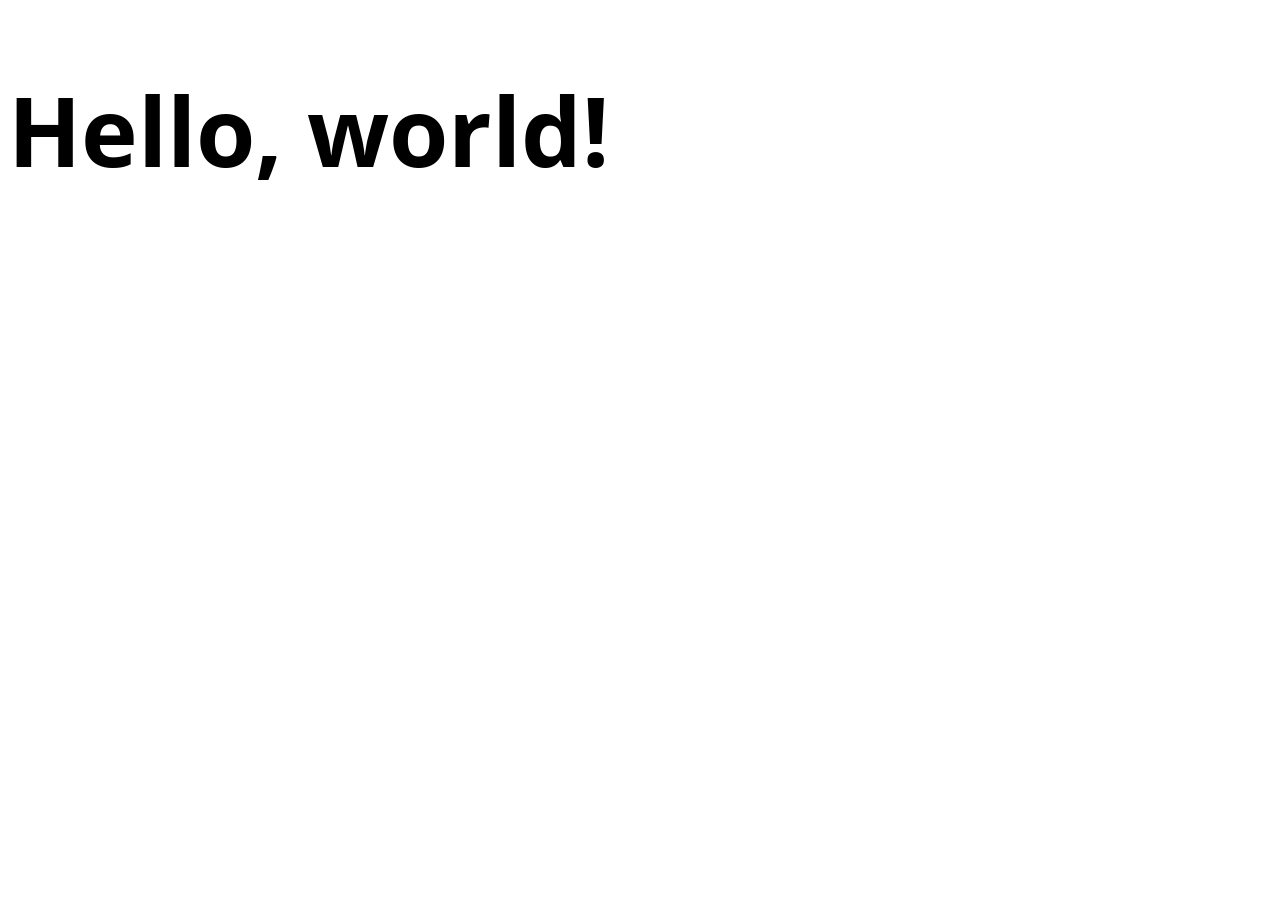
==== index.html @ d0968338 "Create index.html style.css index.js favicon.png" ====
<!DOCTYPE html>
<html lang="en">
  <head>
    <meta charset="UTF-8">
    <meta name="viewport" content="width=device-width, initial-scale=1.0">
    <meta http-equiv="X-UA-Compatible" content="ie=edge">

    <title>bubjoin.github.io</title>

    <link rel="preconnect" href="https://fonts.googleapis.com">
    <link rel="preconnect" href="https://fonts.gstatic.com" crossorigin>
    <link href="https://fonts.googleapis.com/css2?family=Open+Sans&display=swap" rel="stylesheet">
    <link rel="stylesheet" href="./style.css">
    <link rel="icon" href="./favicon.ico" type="image/png">
  </head>
  <body>
    <main>
        <h1>Hello, world!</h1>  
    </main>
	<script src="index.js"></script>
  </body>
</html>
---- style.css ----
body {
    font-family: 'Open Sans', sans-serif;
    font-size: 48px;
  }
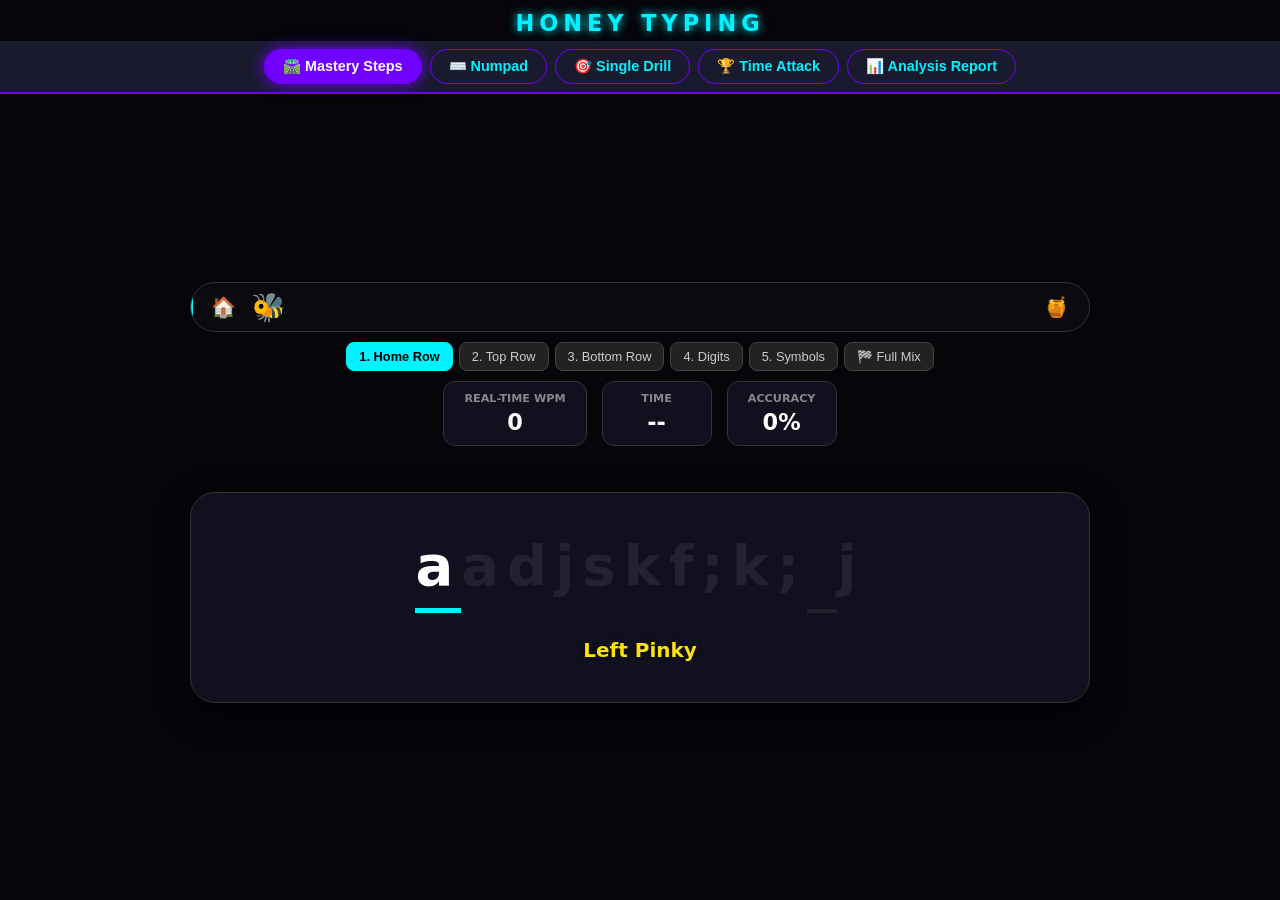
==== commit 770d1334: "Add files via upload honey typing" ====
--- a/index.html
+++ b/index.html
@@ -1,22 +1,432 @@
-<!DOCTYPE html>
-<html lang="en">
-  <head>
-    <meta charset="UTF-8">
-    <meta name="viewport" content="width=device-width, initial-scale=1.0">
-    <meta http-equiv="X-UA-Compatible" content="ie=edge">
-
-    <title>bubjoin.github.io</title>
-
-    <link rel="preconnect" href="https://fonts.googleapis.com">
-    <link rel="preconnect" href="https://fonts.gstatic.com" crossorigin>
-    <link href="https://fonts.googleapis.com/css2?family=Open+Sans&display=swap" rel="stylesheet">
-    <link rel="stylesheet" href="./style.css">
-    <link rel="icon" href="./favicon.ico" type="image/png">
-  </head>
-  <body>
-    <main>
-        <h1>Hello, world!</h1>  
-    </main>
-	<script src="index.js"></script>
-  </body>
-</html>
+<!DOCTYPE html>
+<html lang="en">
+<head>
+<meta charset="UTF-8" />
+<title>Honey Typing: Neon Digit & Symbol Master</title>
+<style>
+  :root {
+    --bg-color: #05050a; --card-bg: #10101e; --text-color: #00f2ff;
+    --accent-color: #7000ff; --correct-color: #39ff14; --wrong-color: #ff3131;
+    --timer-color: #fce205; --bee-yellow: #ffd700;
+    --dim-white: #aaaaaa;
+    --bee-speed: 1s;
+  }
+  * { box-sizing: border-box; }
+  body {
+    font-family: 'Segoe UI', system-ui, sans-serif; background: var(--bg-color); color: #fff;
+    margin: 0; padding: 0; display: flex; flex-direction: column; align-items: center;
+    height: 100vh; overflow: hidden;
+  }
+
+  header { width: 100%; text-align: center; padding: 10px 0 5px; }
+  header h1 { margin: 0; font-size: 1.4rem; color: var(--text-color); letter-spacing: 5px; text-shadow: 0 0 10px var(--text-color); }
+
+  nav {
+    width: 100%; background: #1a1a2e; display: flex; justify-content: center;
+    gap: 8px; padding: 8px 0; border-bottom: 2px solid var(--accent-color);
+  }
+  nav button {
+    background: none; border: 1px solid var(--accent-color); color: var(--text-color);
+    padding: 8px 18px; border-radius: 20px; cursor: pointer; transition: 0.3s; font-weight: bold; font-size: 0.9rem;
+  }
+  nav button.active { background: var(--accent-color); color: #fff; box-shadow: 0 0 15px var(--accent-color); }
+
+  .container { 
+    flex: 1; width: 90%; max-width: 900px; display: flex; flex-direction: column; 
+    justify-content: center; align-items: center; padding-bottom: 20px;
+  }
+
+  #bee-track {
+    width: 100%; height: 50px; background: rgba(255,255,255,0.02);
+    border-radius: 25px; margin: 10px 0; position: relative; border: 1px solid #333; overflow: hidden;
+  }
+  #hive, #honey-pot { position: absolute; top: 12px; font-size: 20px; z-index: 5; }
+  #hive { left: 20px; } #honey-pot { right: 20px; }
+  #bee {
+    position: absolute; left: 60px; top: 8px; font-size: 28px;
+    transition: left 0.4s cubic-bezier(0.25, 0.1, 0.25, 1); z-index: 10;
+  }
+  #active-line {
+    position: absolute; top: 0; left: 0; width: 0%; height: 100%;
+    background: linear-gradient(90deg, rgba(112,0,255,0.15), rgba(0,242,255,0.15));
+    border-right: 2px solid var(--text-color); transition: width 0.4s;
+  }
+
+  .selector-bar { display: none; justify-content: center; gap: 6px; margin-bottom: 10px; flex-wrap: wrap; }
+  .sel-btn {
+    padding: 6px 12px; background: #222; border: 1px solid #444; color: #ccc;
+    border-radius: 8px; cursor: pointer; font-size: 0.8rem; transition: 0.2s;
+  }
+  .sel-btn.active { background: var(--text-color); color: #000; font-weight: bold; border-color: var(--text-color); }
+
+  .dashboard { display: flex; justify-content: center; gap: 15px; margin-bottom: 10px; }
+  .stat-card { background: var(--card-bg); padding: 10px 20px; border-radius: 12px; border: 1px solid #333; min-width: 110px; text-align: center; }
+  .stat-label { font-size: 0.7rem; color: #888; display: block; margin-bottom: 4px; font-weight: bold; }
+  .stat-val { font-size: 1.4rem; font-weight: bold; }
+
+  #collection-shelf { display: flex; justify-content: center; gap: 4px; margin-bottom: 8px; min-height: 28px; }
+  .honey-mark { font-size: 18px; filter: drop-shadow(0 0 5px orange); color: var(--dim-white); font-weight: normal; }
+
+  #display-box {
+    width: 100%; background: var(--card-bg); padding: 40px 30px; border-radius: 25px;
+    border: 1px solid #333; position: relative; box-shadow: 0 10px 30px rgba(0,0,0,0.5);
+    display: flex; flex-direction: column; align-items: center; justify-content: center;
+  }
+  #target-text { font-size: 3.5rem; font-weight: bold; min-height: 80px; display: flex; justify-content: center; flex-wrap: wrap; }
+  .char { color: #222233; letter-spacing: 8px; transition: 0.1s; position: relative; border-bottom: 5px solid transparent; }
+  
+  .char.space { color: transparent; min-width: 30px; text-align: center; border-bottom: 4px solid rgba(255,255,255,0.08); }
+  .char.active { color: #fff; border-bottom-color: var(--text-color); }
+  .char.space.active { border-bottom-color: var(--text-color); }
+  .char.correct { color: var(--correct-color); border-bottom-color: transparent; }
+  .char.wrong { color: var(--wrong-color); background: rgba(255,0,0,0.1); border-radius: 5px; }
+
+  #finger-guide { font-size: 1.25rem; color: var(--timer-color); margin-top: 25px; font-weight: bold; height: 1.5rem; text-shadow: 0 0 5px rgba(0,0,0,0.3); }
+
+  #celeb-overlay {
+    position: absolute; top: 0; left: 0; width: 100%; height: 100%;
+    background: rgba(16, 16, 30, 0.98); border-radius: 25px;
+    display: none; flex-direction: column; align-items: center; justify-content: center; z-index: 20;
+    border: 2px solid var(--correct-color);
+  }
+  .celeb-title { font-size: 2rem; color: var(--correct-color); font-weight: bold; margin-bottom: 12px; }
+
+  #analysis-view { width: 100%; display: none; grid-template-columns: repeat(2, 1fr); gap: 15px; text-align: left; }
+  .analysis-card { background: rgba(255,255,255,0.03); padding: 15px; border-radius: 15px; border: 1px solid #222; }
+  .analysis-title { color: var(--text-color); font-size: 0.8rem; margin-bottom: 8px; font-weight: bold; }
+  .weak-key { display: inline-block; background: var(--wrong-color); color: white; padding: 2px 8px; border-radius: 5px; margin-right: 5px; font-weight: bold; }
+
+  #hiddenInput { position: absolute; opacity: 0; pointer-events: none; }
+  .bumble { animation: bumble 1s infinite alternate ease-in-out; }
+  @keyframes bumble { from { transform: rotate(-5deg); } to { transform: rotate(5deg) translateY(-5px); } }
+  .shake { animation: shake 0.2s; }
+  @keyframes shake { 0%, 100% { transform: translateX(0); } 25% { transform: translateX(-8px); } 75% { transform: translateX(8px); } }
+</style>
+</head>
+<body onclick="document.getElementById('hiddenInput').focus()">
+
+<header>
+  <h1>HONEY TYPING</h1>
+</header>
+
+<nav>
+  <button id="nav-step" onclick="switchMainTab('step')">🛣️ Mastery Steps</button>
+  <button id="nav-numpad" onclick="switchMainTab('numpad')">⌨️ Numpad</button>
+  <button id="nav-single" onclick="switchMainTab('single')">🎯 Single Drill</button>
+  <button id="nav-game" onclick="switchMainTab('game')">🏆 Time Attack</button>
+  <button id="nav-report" onclick="switchMainTab('report')">📊 Analysis Report</button>
+</nav>
+
+<div class="container">
+  <div id="bee-track">
+    <div id="hive">🏠</div>
+    <div id="active-line"></div>
+    <div id="bee" class="bumble">🐝</div>
+    <div id="honey-pot">🍯</div>
+  </div>
+
+  <div id="step-selector" class="selector-bar">
+    <button class="sel-btn" onclick="setCourse('alpha-home')">1. Home Row</button>
+    <button class="sel-btn" onclick="setCourse('alpha-top')">2. Top Row</button>
+    <button class="sel-btn" onclick="setCourse('alpha-bot')">3. Bottom Row</button>
+    <button class="sel-btn" onclick="setCourse('digit')">4. Digits</button>
+    <button class="sel-btn" onclick="setCourse('symbol')">5. Symbols</button>
+    <button class="sel-btn" onclick="setCourse('full')">🏁 Full Mix</button>
+  </div>
+
+  <div id="numpad-selector" class="selector-bar">
+    <button class="sel-btn" onclick="setCourse('num-full')">Numpad Master</button>
+  </div>
+
+  <div class="dashboard">
+    <div class="stat-card"><span class="stat-label">REAL-TIME WPM</span><span id="wpm-val" class="stat-val">0</span></div>
+    <div class="stat-card"><span class="stat-label">TIME</span><span id="timer-val" class="stat-val">--</span></div>
+    <div class="stat-card"><span class="stat-label">ACCURACY</span><span id="acc-val" class="stat-val">0%</span></div>
+  </div>
+
+  <div id="collection-shelf"></div>
+
+  <div id="display-box">
+    <div id="typing-view" style="width:100%; text-align:center;">
+        <div id="target-text"></div>
+        <div id="finger-guide"></div>
+    </div>
+    
+    <div id="analysis-view">
+        <div class="analysis-card">
+            <div class="analysis-title">📈 Session Stats</div>
+            <div id="stat-total-chars">Total Keystrokes: 0</div>
+            <div id="stat-avg-wpm">Average Speed: 0 WPM</div>
+            <div id="stat-avg-acc">Average Accuracy: 0%</div>
+        </div>
+        <div class="analysis-card">
+            <div class="analysis-title">⚠️ Weak Keys (Top 3)</div>
+            <div id="stat-weak-keys">Collecting data...</div>
+        </div>
+        <div class="analysis-card" style="grid-column: span 2;">
+            <div class="analysis-title">🏆 Session Best</div>
+            <div id="stat-best-record">No records yet.</div>
+        </div>
+    </div>
+
+    <div id="celeb-overlay">
+      <div id="celeb-title-text" class="celeb-title">🍯 HONEY COLLECTED! 🍯</div>
+      <div id="celeb-stats" style="font-size: 1.4rem; margin-bottom: 20px;"></div>
+      <div id="celeb-subtext" style="color: #888;">Press any key to start the next flight</div>
+    </div>
+  </div>
+</div>
+
+<input type="text" id="hiddenInput" autocomplete="off" autofocus>
+
+<script>
+let sessionHistory = []; 
+let keyMistakes = {};
+let totalTypedInSession = 0;
+let bestWPM = 0;
+let honeyCount = 0;
+let singleKeyCounter = 0;
+
+const FINGER_MAP = {
+  'q':'Left Pinky', 'a':'Left Pinky', 'z':'Left Pinky', '1':'Left Pinky', '!':'L-Pinky + R-Shift',
+  'w':'Left Ring', 's':'Left Ring', 'x':'Left Ring', '2':'Left Ring', '@':'L-Ring + R-Shift',
+  'e':'Left Middle', 'd':'Left Middle', 'c':'Left Middle', '3':'Left Middle', '#':'L-Middle + R-Shift',
+  'r':'Left Index', 'f':'Left Index', 'v':'Left Index', '4':'Left Index', '$':'L-Index + R-Shift',
+  't':'Left Index', 'g':'Left Index', 'b':'Left Index', '5':'Left Index', '%':'L-Index + R-Shift',
+  'y':'Right Index', 'h':'Right Index', 'n':'Right Index', '6':'Right Index', '^':'R-Index + L-Shift',
+  'u':'Right Index', 'j':'Right Index', 'm':'Right Index', '7':'Right Index', '&':'R-Index + L-Shift',
+  'i':'Right Middle', 'k':'Right Middle', ',':'Right Middle', '8':'Right Middle', '*':'R-Middle + L-Shift', '<':'R-Middle + L-Shift',
+  'o':'Right Ring', 'l':'Right Ring', '.':'Right Ring', '9':'Right Ring', '(':'R-Ring + L-Shift', '>':'R-Ring + L-Shift',
+  'p':'Right Pinky', ';':'Right Pinky', '/':'Right Pinky', '0':'Right Pinky', ')':'R-Pinky + L-Shift', ':':'R-Pinky + L-Shift',
+  '-':'Right Pinky', '=':'Right Pinky', '[':'Right Pinky', ']':'Right Pinky', "'":'Right Pinky', '\\':'Right Pinky',
+  '_':'R-Pinky + L-Shift', '+':'R-Pinky + L-Shift', '{':'R-Pinky + L-Shift', '}':'R-Pinky + L-Shift', '|':'R-Pinky + L-Shift', '"':'R-Pinky + L-Shift', '?':'R-Pinky + L-Shift',
+  ' ':'Either Thumb (Space)'
+};
+
+const POOLS = {
+  'alpha-home': "asdfjkl; ", 'alpha-top': "qwertyuiop ", 'alpha-bot': "zxcvbnm,./ ",
+  'digit': "1234567890 ", 'symbol': "!@#$%^&*()_+{}|:\"<>? ", 'num-full': "0123456789+-*/.",
+  'all': "abcdefghijklmnopqrstuvwxyz0123456789!@#$%^&*()_+-=[]{};:'\",./<>?\\ "
+};
+
+const SENTENCES = [
+  "The quick brown fox jumps over the lazy dog.",
+  "Honey Typing makes your fingers dance like a bee.",
+  "Stay hungry, stay foolish. - Steve Jobs",
+  "function honeyTyping() { return 'Delicious!'; }",
+  "Life is 10% what happens and 90% how you react.",
+  "Practice makes perfect. Every keystroke counts!",
+  "01234-5678-8910 symbols: @#$ &*!"
+];
+
+let activeTab = 'step', activeCourse = 'alpha-home', targetText = "", curIdx = 0;
+let typedTotal = 0, mistakeTotal = 0, startTime = null, timer = null, isFinished = false;
+let keyTimes = [], instantWPM = 0, lastInputTime = Date.now();
+
+function switchMainTab(tab) {
+  activeTab = tab;
+  hideCelebration();
+  resetState();
+  
+  document.querySelectorAll('nav button').forEach(b => b.classList.remove('active'));
+  document.getElementById('nav-' + tab).classList.add('active');
+  
+  const typingView = document.getElementById('typing-view');
+  const analysisView = document.getElementById('analysis-view');
+  document.querySelectorAll('.selector-bar').forEach(b => b.style.display = 'none');
+
+  if (tab === 'report') {
+    typingView.style.display = 'none';
+    analysisView.style.display = 'grid';
+    updateAnalysisReport();
+  } else {
+    typingView.style.display = 'block';
+    analysisView.style.display = 'none';
+    if (tab === 'step') document.getElementById('step-selector').style.display = 'flex';
+    if (tab === 'numpad') document.getElementById('numpad-selector').style.display = 'flex';
+    
+    let defaultCourse = tab === 'step' ? 'alpha-home' : (tab === 'numpad' ? 'num-full' : (tab === 'single' ? 'all' : 'game'));
+    setCourse(defaultCourse);
+  }
+}
+
+function setCourse(id) {
+  activeCourse = id;
+  document.querySelectorAll('.sel-btn').forEach(btn => btn.classList.toggle('active', btn.getAttribute('onclick')?.includes(`'${id}'`)));
+  resetState();
+}
+
+function resetState() {
+  clearInterval(timer); startTime = null; timer = null;
+  typedTotal = 0; mistakeTotal = 0; curIdx = 0; instantWPM = 0; keyTimes = []; singleKeyCounter = 0;
+  document.getElementById('wpm-val').textContent = '0';
+  document.getElementById('acc-val').textContent = '0%';
+  document.getElementById('timer-val').textContent = (activeTab === 'game') ? '30' : '--';
+  document.getElementById('celeb-overlay').style.display = 'none';
+  isFinished = false;
+  if (activeTab !== 'report') nextSentence();
+}
+
+function nextSentence() {
+  if (activeTab === 'single') {
+    const pool = POOLS['all'];
+    targetText = pool[Math.floor(Math.random() * pool.length)];
+  } else if (activeCourse === 'game' || activeCourse === 'full') {
+    targetText = SENTENCES[Math.floor(Math.random() * SENTENCES.length)];
+  } else {
+    const pool = POOLS[activeCourse];
+    targetText = "";
+    for(let i=0; i<12; i++) targetText += pool[Math.floor(Math.random() * pool.length)];
+  }
+  curIdx = 0; renderText();
+}
+
+function renderText() {
+  const box = document.getElementById('target-text');
+  box.innerHTML = '';
+  [...targetText].forEach((c, i) => {
+    const span = document.createElement('span');
+    span.textContent = (c === ' ') ? '\u00A0' : c;
+    span.className = 'char' + (c === ' ' ? ' space' : '');
+    if(i === curIdx) span.classList.add('active');
+    if(i < curIdx) span.classList.add('correct');
+    box.appendChild(span);
+  });
+  updateGuide();
+  updateBee();
+}
+
+function updateGuide() {
+  const guide = document.getElementById('finger-guide');
+  let char = targetText[curIdx];
+  guide.textContent = FINGER_MAP[char] || FINGER_MAP[char?.toLowerCase()] || "Check English Mode!";
+}
+
+function updateBee() {
+  let prog = (activeTab === 'single') ? (singleKeyCounter / 20) : (curIdx / targetText.length);
+  prog = Math.min(1, Math.max(0, prog));
+  const trackW = document.getElementById('bee-track').offsetWidth - 120;
+  document.getElementById('bee').style.left = (60 + trackW * prog) + 'px';
+  document.getElementById('active-line').style.width = (prog * 100) + '%';
+}
+
+function addHoneyMark() {
+  honeyCount++;
+  const shelf = document.getElementById('collection-shelf');
+  if (honeyCount < 10) {
+    const jar = document.createElement('span');
+    jar.className = 'honey-mark'; jar.textContent = '🍯';
+    shelf.appendChild(jar);
+  } else {
+    shelf.innerHTML = `<span class="honey-mark">🍯 <span style="color:var(--dim-white); font-size:16px;">X</span> ${honeyCount}</span>`;
+  }
+}
+
+function showCelebration() {
+  isFinished = true;
+  addHoneyMark();
+  
+  const finalWpm = parseInt(document.getElementById('wpm-val').textContent);
+  const finalAcc = parseInt(document.getElementById('acc-val').textContent);
+  sessionHistory.push({ wpm: finalWpm, acc: finalAcc, typed: typedTotal });
+  if (finalWpm > bestWPM) bestWPM = finalWpm;
+
+  const zone = document.getElementById('celeb-overlay');
+  const stats = document.getElementById('celeb-stats');
+  const title = document.getElementById('celeb-title-text');
+  const subtext = document.getElementById('celeb-subtext');
+
+  if (activeTab === 'single') {
+    title.textContent = "🎯 DRILL COMPLETE! 🎯";
+    title.style.color = "var(--text-color)";
+    subtext.textContent = "Drill data has been saved to your report.";
+  } else {
+    title.textContent = "🍯 HONEY COLLECTED! 🍯";
+    title.style.color = "var(--correct-color)";
+    subtext.textContent = "Press any key to start the next flight";
+  }
+
+  stats.innerHTML = `Accuracy: ${finalAcc}% | Speed: ${finalWpm} WPM`;
+  zone.style.display = 'flex';
+}
+
+function hideCelebration() {
+  isFinished = false;
+  document.getElementById('celeb-overlay').style.display = 'none';
+}
+
+function updateAnalysisReport() {
+    if (sessionHistory.length === 0) return;
+    const totalChars = totalTypedInSession;
+    const avgWpm = Math.round(sessionHistory.reduce((a, b) => a + b.wpm, 0) / sessionHistory.length);
+    const avgAcc = Math.round(sessionHistory.reduce((a, b) => a + b.acc, 0) / sessionHistory.length);
+
+    document.getElementById('stat-total-chars').textContent = `Total Keystrokes: ${totalChars}`;
+    document.getElementById('stat-avg-wpm').textContent = `Average Speed: ${avgWpm} WPM`;
+    document.getElementById('stat-avg-acc').textContent = `Average Accuracy: ${avgAcc}%`;
+    document.getElementById('stat-best-record').textContent = `Max Speed: ${bestWPM} WPM (Session Record)`;
+
+    const sortedMistakes = Object.entries(keyMistakes).sort((a, b) => b[1] - a[1]).slice(0, 3);
+    const weakKeyBox = document.getElementById('stat-weak-keys');
+    if (sortedMistakes.length > 0) {
+        weakKeyBox.innerHTML = sortedMistakes.map(m => `<span class="weak-key">${m[0].toUpperCase()}</span>`).join(' ');
+    } else {
+        weakKeyBox.textContent = "Perfect! No frequent mistakes.";
+    }
+}
+
+document.getElementById('hiddenInput').addEventListener('input', (e) => {
+  if (isFinished) { hideCelebration(); resetState(); return; }
+  const char = e.target.value.slice(-1);
+  e.target.value = "";
+  const now = Date.now(); lastInputTime = now;
+  if(!startTime) startTime = now;
+  if(activeTab === 'game' && !timer) startTimer();
+
+  if(char === targetText[curIdx]) {
+    keyTimes.push(now); if(keyTimes.length > 10) keyTimes.shift();
+    curIdx++; typedTotal++; totalTypedInSession++;
+    
+    if (activeTab === 'single') {
+      singleKeyCounter++;
+      if (singleKeyCounter >= 20) showCelebration();
+      else nextSentence();
+    } else if(curIdx >= targetText.length) {
+      if(activeTab === 'game') nextSentence(); else showCelebration();
+    } else { renderText(); }
+
+  } else {
+    mistakeTotal++;
+    const wrongKey = targetText[curIdx].toLowerCase();
+    keyMistakes[wrongKey] = (keyMistakes[wrongKey] || 0) + 1;
+    document.getElementById('display-box').classList.add('shake');
+    setTimeout(() => document.getElementById('display-box').classList.remove('shake'), 200);
+  }
+
+  const acc = typedTotal === 0 ? 0 : Math.round(((typedTotal - mistakeTotal) / typedTotal) * 100);
+  document.getElementById('acc-val').textContent = acc + "%";
+});
+
+function startTimer() {
+  let left = 30;
+  timer = setInterval(() => {
+    left--; document.getElementById('timer-val').textContent = left;
+    if(left <= 0) { clearInterval(timer); showCelebration(); }
+  }, 1000);
+}
+
+setInterval(() => {
+  if (isFinished || !startTime || activeTab === 'report') return;
+  const now = Date.now();
+  if (now - lastInputTime > 500) instantWPM *= 0.94;
+  if (keyTimes.length > 1) {
+    const dur = (keyTimes[keyTimes.length - 1] - keyTimes[0]) / 60000;
+    instantWPM = (instantWPM * 0.7) + ((keyTimes.length / 5) / dur * 0.3);
+  }
+  document.getElementById('wpm-val').textContent = Math.round(instantWPM);
+}, 100);
+
+switchMainTab('step');
+</script>
+</body>
+</html>
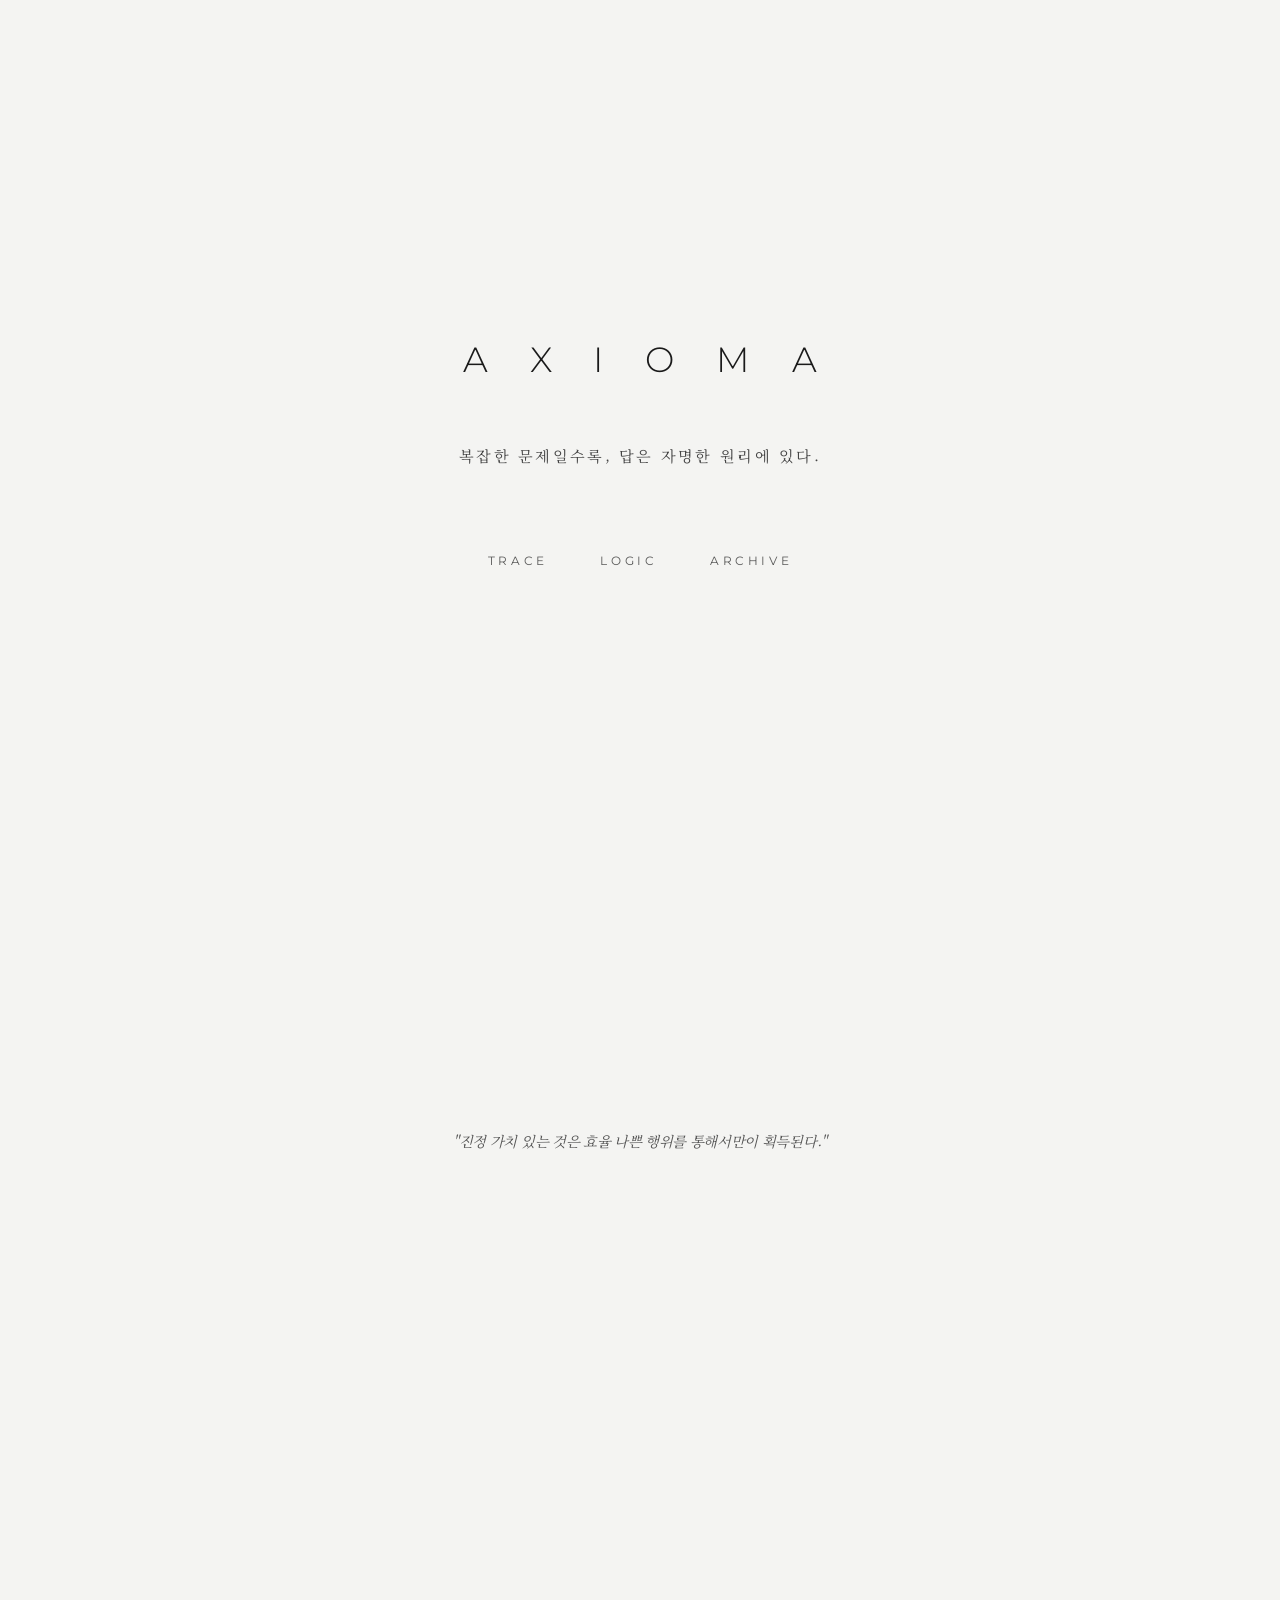
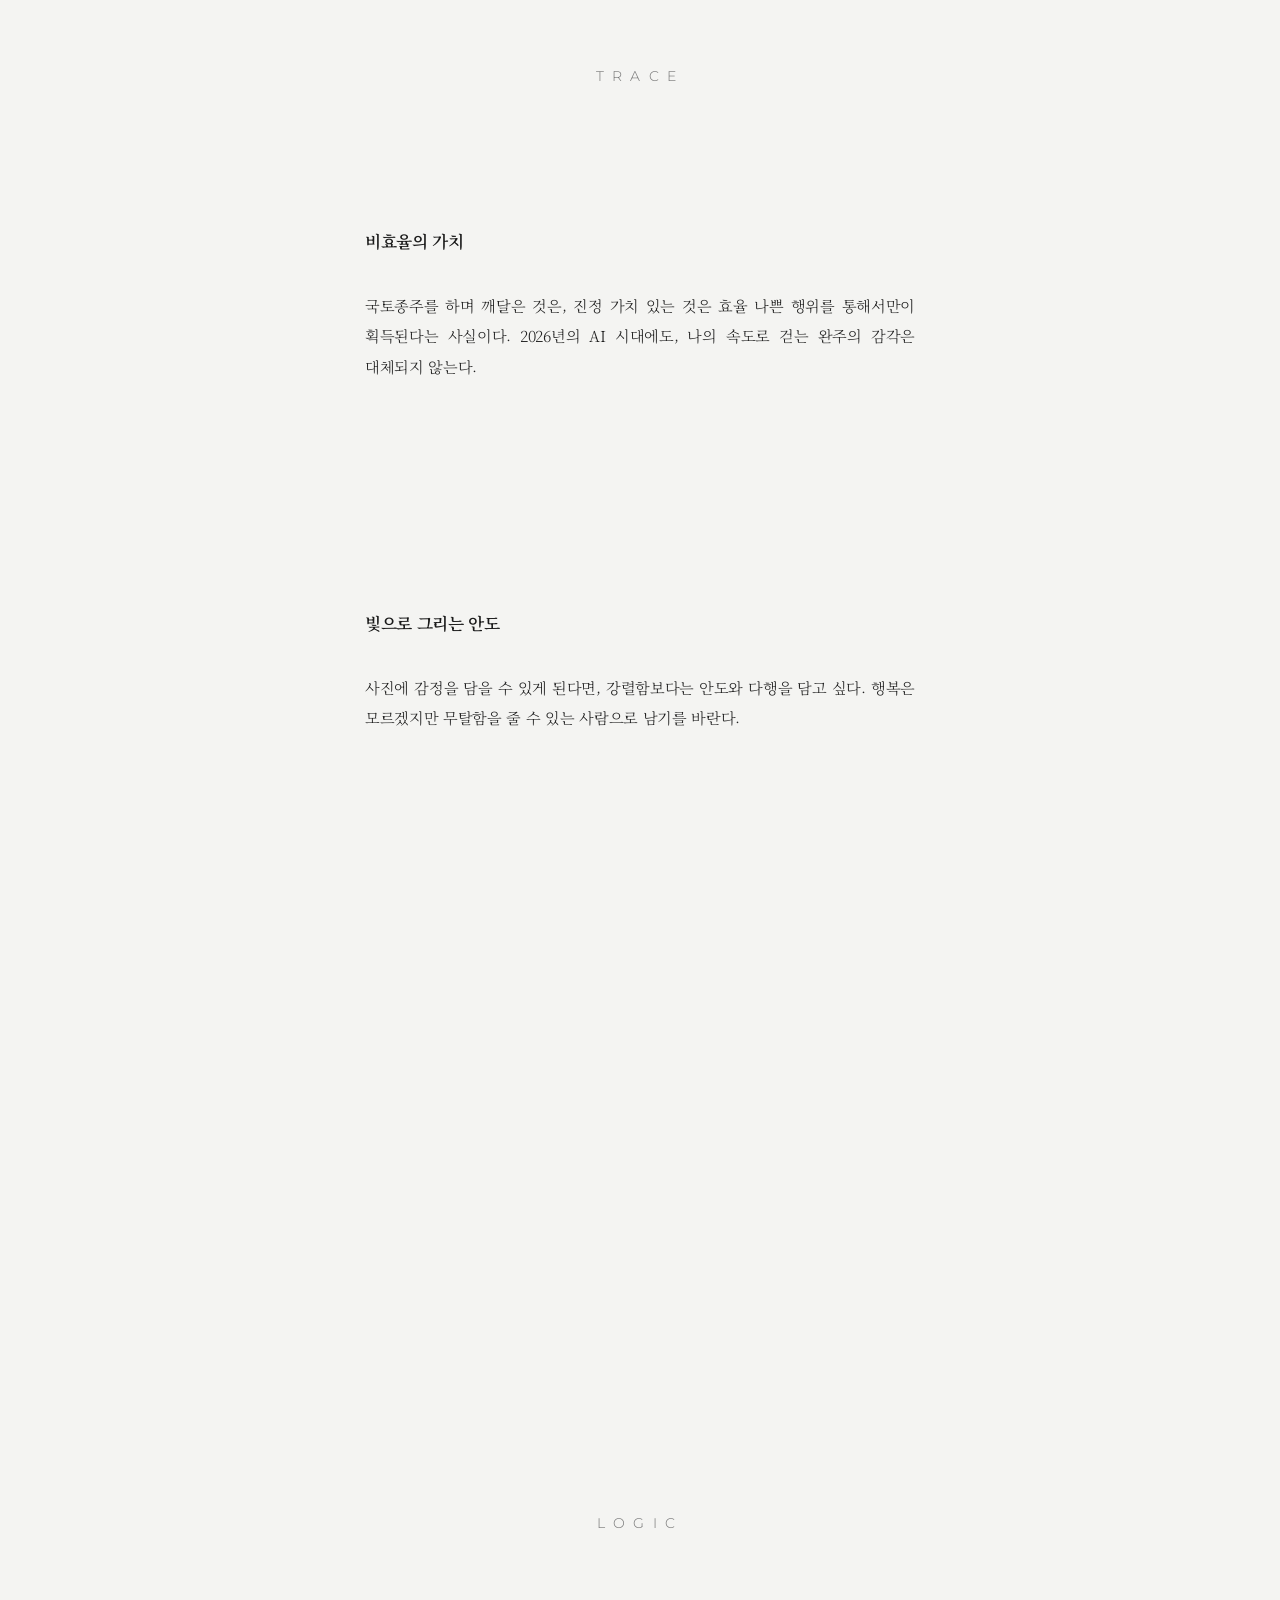
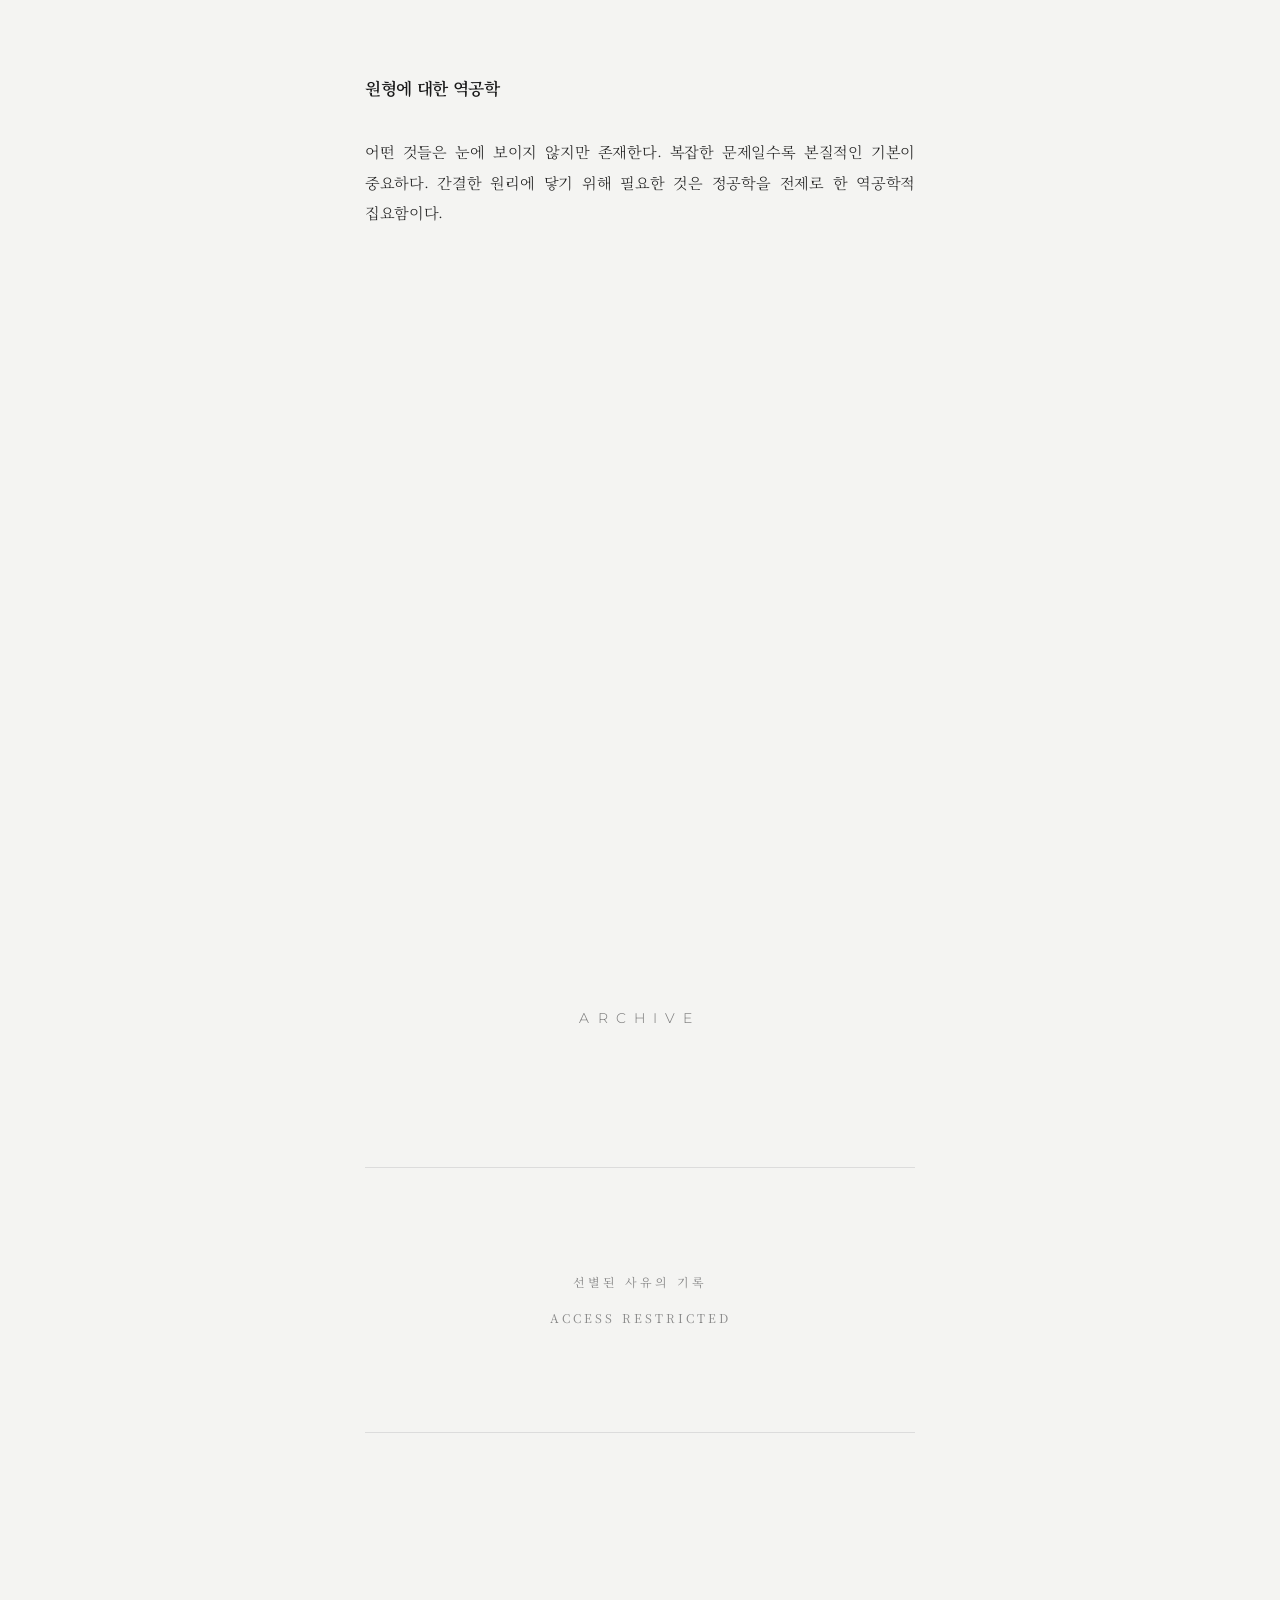
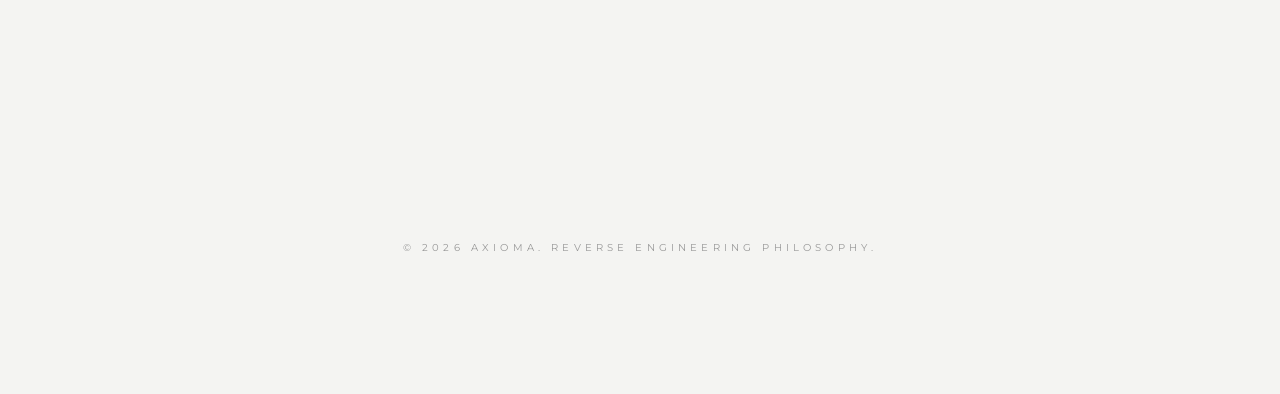
==== commit 154cccbc: "axioma" ====
--- a/index.html
+++ b/index.html
@@ -1,432 +1,236 @@
 <!DOCTYPE html>
-<html lang="en">
+<html lang="ko">
 <head>
-<meta charset="UTF-8" />
-<title>Honey Typing: Neon Digit & Symbol Master</title>
-<style>
-  :root {
-    --bg-color: #05050a; --card-bg: #10101e; --text-color: #00f2ff;
-    --accent-color: #7000ff; --correct-color: #39ff14; --wrong-color: #ff3131;
-    --timer-color: #fce205; --bee-yellow: #ffd700;
-    --dim-white: #aaaaaa;
-    --bee-speed: 1s;
-  }
-  * { box-sizing: border-box; }
-  body {
-    font-family: 'Segoe UI', system-ui, sans-serif; background: var(--bg-color); color: #fff;
-    margin: 0; padding: 0; display: flex; flex-direction: column; align-items: center;
-    height: 100vh; overflow: hidden;
-  }
-
-  header { width: 100%; text-align: center; padding: 10px 0 5px; }
-  header h1 { margin: 0; font-size: 1.4rem; color: var(--text-color); letter-spacing: 5px; text-shadow: 0 0 10px var(--text-color); }
-
-  nav {
-    width: 100%; background: #1a1a2e; display: flex; justify-content: center;
-    gap: 8px; padding: 8px 0; border-bottom: 2px solid var(--accent-color);
-  }
-  nav button {
-    background: none; border: 1px solid var(--accent-color); color: var(--text-color);
-    padding: 8px 18px; border-radius: 20px; cursor: pointer; transition: 0.3s; font-weight: bold; font-size: 0.9rem;
-  }
-  nav button.active { background: var(--accent-color); color: #fff; box-shadow: 0 0 15px var(--accent-color); }
-
-  .container { 
-    flex: 1; width: 90%; max-width: 900px; display: flex; flex-direction: column; 
-    justify-content: center; align-items: center; padding-bottom: 20px;
-  }
-
-  #bee-track {
-    width: 100%; height: 50px; background: rgba(255,255,255,0.02);
-    border-radius: 25px; margin: 10px 0; position: relative; border: 1px solid #333; overflow: hidden;
-  }
-  #hive, #honey-pot { position: absolute; top: 12px; font-size: 20px; z-index: 5; }
-  #hive { left: 20px; } #honey-pot { right: 20px; }
-  #bee {
-    position: absolute; left: 60px; top: 8px; font-size: 28px;
-    transition: left 0.4s cubic-bezier(0.25, 0.1, 0.25, 1); z-index: 10;
-  }
-  #active-line {
-    position: absolute; top: 0; left: 0; width: 0%; height: 100%;
-    background: linear-gradient(90deg, rgba(112,0,255,0.15), rgba(0,242,255,0.15));
-    border-right: 2px solid var(--text-color); transition: width 0.4s;
-  }
-
-  .selector-bar { display: none; justify-content: center; gap: 6px; margin-bottom: 10px; flex-wrap: wrap; }
-  .sel-btn {
-    padding: 6px 12px; background: #222; border: 1px solid #444; color: #ccc;
-    border-radius: 8px; cursor: pointer; font-size: 0.8rem; transition: 0.2s;
-  }
-  .sel-btn.active { background: var(--text-color); color: #000; font-weight: bold; border-color: var(--text-color); }
-
-  .dashboard { display: flex; justify-content: center; gap: 15px; margin-bottom: 10px; }
-  .stat-card { background: var(--card-bg); padding: 10px 20px; border-radius: 12px; border: 1px solid #333; min-width: 110px; text-align: center; }
-  .stat-label { font-size: 0.7rem; color: #888; display: block; margin-bottom: 4px; font-weight: bold; }
-  .stat-val { font-size: 1.4rem; font-weight: bold; }
-
-  #collection-shelf { display: flex; justify-content: center; gap: 4px; margin-bottom: 8px; min-height: 28px; }
-  .honey-mark { font-size: 18px; filter: drop-shadow(0 0 5px orange); color: var(--dim-white); font-weight: normal; }
-
-  #display-box {
-    width: 100%; background: var(--card-bg); padding: 40px 30px; border-radius: 25px;
-    border: 1px solid #333; position: relative; box-shadow: 0 10px 30px rgba(0,0,0,0.5);
-    display: flex; flex-direction: column; align-items: center; justify-content: center;
-  }
-  #target-text { font-size: 3.5rem; font-weight: bold; min-height: 80px; display: flex; justify-content: center; flex-wrap: wrap; }
-  .char { color: #222233; letter-spacing: 8px; transition: 0.1s; position: relative; border-bottom: 5px solid transparent; }
-  
-  .char.space { color: transparent; min-width: 30px; text-align: center; border-bottom: 4px solid rgba(255,255,255,0.08); }
-  .char.active { color: #fff; border-bottom-color: var(--text-color); }
-  .char.space.active { border-bottom-color: var(--text-color); }
-  .char.correct { color: var(--correct-color); border-bottom-color: transparent; }
-  .char.wrong { color: var(--wrong-color); background: rgba(255,0,0,0.1); border-radius: 5px; }
-
-  #finger-guide { font-size: 1.25rem; color: var(--timer-color); margin-top: 25px; font-weight: bold; height: 1.5rem; text-shadow: 0 0 5px rgba(0,0,0,0.3); }
-
-  #celeb-overlay {
-    position: absolute; top: 0; left: 0; width: 100%; height: 100%;
-    background: rgba(16, 16, 30, 0.98); border-radius: 25px;
-    display: none; flex-direction: column; align-items: center; justify-content: center; z-index: 20;
-    border: 2px solid var(--correct-color);
-  }
-  .celeb-title { font-size: 2rem; color: var(--correct-color); font-weight: bold; margin-bottom: 12px; }
-
-  #analysis-view { width: 100%; display: none; grid-template-columns: repeat(2, 1fr); gap: 15px; text-align: left; }
-  .analysis-card { background: rgba(255,255,255,0.03); padding: 15px; border-radius: 15px; border: 1px solid #222; }
-  .analysis-title { color: var(--text-color); font-size: 0.8rem; margin-bottom: 8px; font-weight: bold; }
-  .weak-key { display: inline-block; background: var(--wrong-color); color: white; padding: 2px 8px; border-radius: 5px; margin-right: 5px; font-weight: bold; }
-
-  #hiddenInput { position: absolute; opacity: 0; pointer-events: none; }
-  .bumble { animation: bumble 1s infinite alternate ease-in-out; }
-  @keyframes bumble { from { transform: rotate(-5deg); } to { transform: rotate(5deg) translateY(-5px); } }
-  .shake { animation: shake 0.2s; }
-  @keyframes shake { 0%, 100% { transform: translateX(0); } 25% { transform: translateX(-8px); } 75% { transform: translateX(8px); } }
-</style>
+    <meta charset="UTF-8">
+    <meta name="viewport" content="width=device-width, initial-scale=1.0">
+    <title>AXIOMA | 자명한 원리</title>
+    <link href="https://fonts.googleapis.com/css2?family=Noto+Serif+KR:wght@300;600&family=Montserrat:wght@100;300;400&display=swap" rel="stylesheet">
+    <style>
+        :root {
+            --bg-color: #f4f4f2;
+            --text-color: #1a1a1a; /* 본문 먹색 */
+            --sub-text-color: #444; /* 슬로건 및 보조 텍스트 (기존보다 강화) */
+            --accent-color: #777; /* 메뉴 및 구분선 (기존보다 강화) */
+            --max-width: 800px;
+        }
+
+        /* 스크롤바 커스텀 */
+        ::-webkit-scrollbar {
+            width: 6px;
+        }
+        ::-webkit-scrollbar-track {
+            background: var(--bg-color);
+        }
+        ::-webkit-scrollbar-thumb {
+            background: #cbcbca;
+            border-radius: 10px;
+        }
+
+        html {
+            scroll-behavior: smooth;
+        }
+
+        body {
+            margin: 0;
+            padding: 0;
+            background-color: var(--bg-color);
+            color: var(--text-color);
+            font-family: 'Noto Serif KR', serif;
+            line-height: 2;
+            letter-spacing: -0.02em;
+            word-break: keep-all;
+            animation: initialFade 2.5s ease-in-out;
+        }
+
+        @keyframes initialFade {
+            from { opacity: 0; }
+            to { opacity: 1; }
+        }
+
+        .container {
+            width: 90%;
+            max-width: var(--max-width);
+            margin: 0 auto;
+            text-align: center;
+        }
+
+        .hero {
+            height: 100vh;
+            display: flex;
+            flex-direction: column;
+            justify-content: center;
+            align-items: center;
+        }
+
+        .logo {
+            font-family: 'Montserrat', sans-serif;
+            font-weight: 300; /* 100에서 300으로 상향하여 선명도 확보 */
+            font-size: clamp(1.5rem, 5vw, 2.2rem);
+            letter-spacing: 1.2em;
+            text-indent: 1.2em;
+            color: var(--text-color);
+        }
+
+        .slogan {
+            font-size: clamp(0.85rem, 2vw, 0.95rem);
+            font-weight: 400; /* 300에서 400으로 상향 */
+            color: var(--sub-text-color); /* 더 짙은 색상 적용 */
+            margin-top: 5vh;
+            letter-spacing: 0.15em;
+            padding: 0 10px;
+        }
+
+        nav {
+            margin-top: 8vh;
+        }
+
+        nav a {
+            text-decoration: none;
+            color: var(--text-color);
+            font-size: 0.75rem;
+            margin: 0 1.5rem;
+            text-transform: uppercase;
+            font-family: 'Montserrat', sans-serif;
+            letter-spacing: 0.3em;
+            opacity: 0.7; /* 0.5에서 0.7로 상향 */
+            transition: opacity 0.4s;
+            display: inline-block;
+        }
+
+        nav a:hover {
+            opacity: 1;
+        }
+
+        section {
+            padding: 30vh 0;
+            width: 100%;
+            max-width: 550px;
+            margin: 0 auto;
+            text-align: left;
+        }
+
+        h2 {
+            font-family: 'Montserrat', sans-serif;
+            font-weight: 300; /* 100에서 300으로 상향 */
+            letter-spacing: 0.6em;
+            font-size: 0.85rem;
+            margin-bottom: 15vh;
+            text-transform: uppercase;
+            color: var(--accent-color); /* 더 짙은 색상 적용 */
+            text-align: center;
+        }
+
+        .post {
+            margin-bottom: 25vh;
+        }
+
+        .post-title {
+            font-weight: 600;
+            font-size: 1.05rem;
+            margin-bottom: 2rem;
+            color: var(--text-color);
+        }
+
+        .post-content {
+            font-size: 0.95rem;
+            color: #222; /* 미세하게 더 진하게 조정 */
+            font-weight: 300;
+            text-align: justify;
+        }
+
+        .quote-box {
+            margin: 25vh 0;
+            font-style: italic;
+            color: #555; /* 기존 888에서 555로 대폭 강화 */
+            font-size: 0.9rem;
+            text-align: center;
+            line-height: 2.2;
+        }
+
+        .locked {
+            text-align: center;
+            color: #888; /* 기존 bbb에서 888로 강화 */
+            font-size: 0.75rem;
+            letter-spacing: 0.25em;
+            padding: 10vh 0;
+            border-top: 1px solid #dcdcdc;
+            border-bottom: 1px solid #dcdcdc;
+        }
+
+        footer {
+            padding: 15vh 0;
+            font-size: 0.65rem;
+            color: #999; /* 기존 ccc에서 999로 강화 */
+            letter-spacing: 0.4em;
+            text-align: center;
+            font-family: 'Montserrat', sans-serif;
+        }
+
+        @media (max-width: 600px) {
+            nav a {
+                margin: 0.5rem 1rem;
+            }
+            section {
+                padding: 20vh 0;
+            }
+        }
+    </style>
 </head>
-<body onclick="document.getElementById('hiddenInput').focus()">
-
-<header>
-  <h1>HONEY TYPING</h1>
-</header>
-
-<nav>
-  <button id="nav-step" onclick="switchMainTab('step')">🛣️ Mastery Steps</button>
-  <button id="nav-numpad" onclick="switchMainTab('numpad')">⌨️ Numpad</button>
-  <button id="nav-single" onclick="switchMainTab('single')">🎯 Single Drill</button>
-  <button id="nav-game" onclick="switchMainTab('game')">🏆 Time Attack</button>
-  <button id="nav-report" onclick="switchMainTab('report')">📊 Analysis Report</button>
-</nav>
-
-<div class="container">
-  <div id="bee-track">
-    <div id="hive">🏠</div>
-    <div id="active-line"></div>
-    <div id="bee" class="bumble">🐝</div>
-    <div id="honey-pot">🍯</div>
-  </div>
-
-  <div id="step-selector" class="selector-bar">
-    <button class="sel-btn" onclick="setCourse('alpha-home')">1. Home Row</button>
-    <button class="sel-btn" onclick="setCourse('alpha-top')">2. Top Row</button>
-    <button class="sel-btn" onclick="setCourse('alpha-bot')">3. Bottom Row</button>
-    <button class="sel-btn" onclick="setCourse('digit')">4. Digits</button>
-    <button class="sel-btn" onclick="setCourse('symbol')">5. Symbols</button>
-    <button class="sel-btn" onclick="setCourse('full')">🏁 Full Mix</button>
-  </div>
-
-  <div id="numpad-selector" class="selector-bar">
-    <button class="sel-btn" onclick="setCourse('num-full')">Numpad Master</button>
-  </div>
-
-  <div class="dashboard">
-    <div class="stat-card"><span class="stat-label">REAL-TIME WPM</span><span id="wpm-val" class="stat-val">0</span></div>
-    <div class="stat-card"><span class="stat-label">TIME</span><span id="timer-val" class="stat-val">--</span></div>
-    <div class="stat-card"><span class="stat-label">ACCURACY</span><span id="acc-val" class="stat-val">0%</span></div>
-  </div>
-
-  <div id="collection-shelf"></div>
-
-  <div id="display-box">
-    <div id="typing-view" style="width:100%; text-align:center;">
-        <div id="target-text"></div>
-        <div id="finger-guide"></div>
+<body>
+
+    <div class="container">
+        <div class="hero">
+            <div class="logo">AXIOMA</div>
+            <div class="slogan">복잡한 문제일수록, 답은 자명한 원리에 있다.</div>
+            <nav>
+                <a href="#trace">Trace</a>
+                <a href="#logic">Logic</a>
+                <a href="#archive">Archive</a>
+            </nav>
+        </div>
+
+        <div class="quote-box">
+            "진정 가치 있는 것은 효율 나쁜 행위를 통해서만이 획득된다."
+        </div>
+
+        <section id="trace">
+            <h2>Trace</h2>
+            <div class="post">
+                <div class="post-title">비효율의 가치</div>
+                <div class="post-content">
+                    국토종주를 하며 깨달은 것은, 진정 가치 있는 것은 효율 나쁜 행위를 통해서만이 획득된다는 사실이다. 2026년의 AI 시대에도, 나의 속도로 걷는 완주의 감각은 대체되지 않는다.
+                </div>
+            </div>
+            <div class="post">
+                <div class="post-title">빛으로 그리는 안도</div>
+                <div class="post-content">
+                    사진에 감정을 담을 수 있게 된다면, 강렬함보다는 안도와 다행을 담고 싶다. 행복은 모르겠지만 무탈함을 줄 수 있는 사람으로 남기를 바란다.
+                </div>
+            </div>
+        </section>
+
+        <section id="logic">
+            <h2>Logic</h2>
+            <div class="post">
+                <div class="post-title">원형에 대한 역공학</div>
+                <div class="post-content">
+                    어떤 것들은 눈에 보이지 않지만 존재한다. 복잡한 문제일수록 본질적인 기본이 중요하다. 간결한 원리에 닿기 위해 필요한 것은 정공학을 전제로 한 역공학적 집요함이다.
+                </div>
+            </div>
+        </section>
+
+        <section id="archive">
+            <h2>Archive</h2>
+            <div class="locked">
+                <p>선별된 사유의 기록</p>
+                <p>ACCESS RESTRICTED</p>
+            </div>
+        </section>
+
+        <footer>
+            © 2026 AXIOMA. REVERSE ENGINEERING PHILOSOPHY.
+        </footer>
     </div>
-    
-    <div id="analysis-view">
-        <div class="analysis-card">
-            <div class="analysis-title">📈 Session Stats</div>
-            <div id="stat-total-chars">Total Keystrokes: 0</div>
-            <div id="stat-avg-wpm">Average Speed: 0 WPM</div>
-            <div id="stat-avg-acc">Average Accuracy: 0%</div>
-        </div>
-        <div class="analysis-card">
-            <div class="analysis-title">⚠️ Weak Keys (Top 3)</div>
-            <div id="stat-weak-keys">Collecting data...</div>
-        </div>
-        <div class="analysis-card" style="grid-column: span 2;">
-            <div class="analysis-title">🏆 Session Best</div>
-            <div id="stat-best-record">No records yet.</div>
-        </div>
-    </div>
-
-    <div id="celeb-overlay">
-      <div id="celeb-title-text" class="celeb-title">🍯 HONEY COLLECTED! 🍯</div>
-      <div id="celeb-stats" style="font-size: 1.4rem; margin-bottom: 20px;"></div>
-      <div id="celeb-subtext" style="color: #888;">Press any key to start the next flight</div>
-    </div>
-  </div>
-</div>
-
-<input type="text" id="hiddenInput" autocomplete="off" autofocus>
-
-<script>
-let sessionHistory = []; 
-let keyMistakes = {};
-let totalTypedInSession = 0;
-let bestWPM = 0;
-let honeyCount = 0;
-let singleKeyCounter = 0;
-
-const FINGER_MAP = {
-  'q':'Left Pinky', 'a':'Left Pinky', 'z':'Left Pinky', '1':'Left Pinky', '!':'L-Pinky + R-Shift',
-  'w':'Left Ring', 's':'Left Ring', 'x':'Left Ring', '2':'Left Ring', '@':'L-Ring + R-Shift',
-  'e':'Left Middle', 'd':'Left Middle', 'c':'Left Middle', '3':'Left Middle', '#':'L-Middle + R-Shift',
-  'r':'Left Index', 'f':'Left Index', 'v':'Left Index', '4':'Left Index', '$':'L-Index + R-Shift',
-  't':'Left Index', 'g':'Left Index', 'b':'Left Index', '5':'Left Index', '%':'L-Index + R-Shift',
-  'y':'Right Index', 'h':'Right Index', 'n':'Right Index', '6':'Right Index', '^':'R-Index + L-Shift',
-  'u':'Right Index', 'j':'Right Index', 'm':'Right Index', '7':'Right Index', '&':'R-Index + L-Shift',
-  'i':'Right Middle', 'k':'Right Middle', ',':'Right Middle', '8':'Right Middle', '*':'R-Middle + L-Shift', '<':'R-Middle + L-Shift',
-  'o':'Right Ring', 'l':'Right Ring', '.':'Right Ring', '9':'Right Ring', '(':'R-Ring + L-Shift', '>':'R-Ring + L-Shift',
-  'p':'Right Pinky', ';':'Right Pinky', '/':'Right Pinky', '0':'Right Pinky', ')':'R-Pinky + L-Shift', ':':'R-Pinky + L-Shift',
-  '-':'Right Pinky', '=':'Right Pinky', '[':'Right Pinky', ']':'Right Pinky', "'":'Right Pinky', '\\':'Right Pinky',
-  '_':'R-Pinky + L-Shift', '+':'R-Pinky + L-Shift', '{':'R-Pinky + L-Shift', '}':'R-Pinky + L-Shift', '|':'R-Pinky + L-Shift', '"':'R-Pinky + L-Shift', '?':'R-Pinky + L-Shift',
-  ' ':'Either Thumb (Space)'
-};
-
-const POOLS = {
-  'alpha-home': "asdfjkl; ", 'alpha-top': "qwertyuiop ", 'alpha-bot': "zxcvbnm,./ ",
-  'digit': "1234567890 ", 'symbol': "!@#$%^&*()_+{}|:\"<>? ", 'num-full': "0123456789+-*/.",
-  'all': "abcdefghijklmnopqrstuvwxyz0123456789!@#$%^&*()_+-=[]{};:'\",./<>?\\ "
-};
-
-const SENTENCES = [
-  "The quick brown fox jumps over the lazy dog.",
-  "Honey Typing makes your fingers dance like a bee.",
-  "Stay hungry, stay foolish. - Steve Jobs",
-  "function honeyTyping() { return 'Delicious!'; }",
-  "Life is 10% what happens and 90% how you react.",
-  "Practice makes perfect. Every keystroke counts!",
-  "01234-5678-8910 symbols: @#$ &*!"
-];
-
-let activeTab = 'step', activeCourse = 'alpha-home', targetText = "", curIdx = 0;
-let typedTotal = 0, mistakeTotal = 0, startTime = null, timer = null, isFinished = false;
-let keyTimes = [], instantWPM = 0, lastInputTime = Date.now();
-
-function switchMainTab(tab) {
-  activeTab = tab;
-  hideCelebration();
-  resetState();
-  
-  document.querySelectorAll('nav button').forEach(b => b.classList.remove('active'));
-  document.getElementById('nav-' + tab).classList.add('active');
-  
-  const typingView = document.getElementById('typing-view');
-  const analysisView = document.getElementById('analysis-view');
-  document.querySelectorAll('.selector-bar').forEach(b => b.style.display = 'none');
-
-  if (tab === 'report') {
-    typingView.style.display = 'none';
-    analysisView.style.display = 'grid';
-    updateAnalysisReport();
-  } else {
-    typingView.style.display = 'block';
-    analysisView.style.display = 'none';
-    if (tab === 'step') document.getElementById('step-selector').style.display = 'flex';
-    if (tab === 'numpad') document.getElementById('numpad-selector').style.display = 'flex';
-    
-    let defaultCourse = tab === 'step' ? 'alpha-home' : (tab === 'numpad' ? 'num-full' : (tab === 'single' ? 'all' : 'game'));
-    setCourse(defaultCourse);
-  }
-}
-
-function setCourse(id) {
-  activeCourse = id;
-  document.querySelectorAll('.sel-btn').forEach(btn => btn.classList.toggle('active', btn.getAttribute('onclick')?.includes(`'${id}'`)));
-  resetState();
-}
-
-function resetState() {
-  clearInterval(timer); startTime = null; timer = null;
-  typedTotal = 0; mistakeTotal = 0; curIdx = 0; instantWPM = 0; keyTimes = []; singleKeyCounter = 0;
-  document.getElementById('wpm-val').textContent = '0';
-  document.getElementById('acc-val').textContent = '0%';
-  document.getElementById('timer-val').textContent = (activeTab === 'game') ? '30' : '--';
-  document.getElementById('celeb-overlay').style.display = 'none';
-  isFinished = false;
-  if (activeTab !== 'report') nextSentence();
-}
-
-function nextSentence() {
-  if (activeTab === 'single') {
-    const pool = POOLS['all'];
-    targetText = pool[Math.floor(Math.random() * pool.length)];
-  } else if (activeCourse === 'game' || activeCourse === 'full') {
-    targetText = SENTENCES[Math.floor(Math.random() * SENTENCES.length)];
-  } else {
-    const pool = POOLS[activeCourse];
-    targetText = "";
-    for(let i=0; i<12; i++) targetText += pool[Math.floor(Math.random() * pool.length)];
-  }
-  curIdx = 0; renderText();
-}
-
-function renderText() {
-  const box = document.getElementById('target-text');
-  box.innerHTML = '';
-  [...targetText].forEach((c, i) => {
-    const span = document.createElement('span');
-    span.textContent = (c === ' ') ? '\u00A0' : c;
-    span.className = 'char' + (c === ' ' ? ' space' : '');
-    if(i === curIdx) span.classList.add('active');
-    if(i < curIdx) span.classList.add('correct');
-    box.appendChild(span);
-  });
-  updateGuide();
-  updateBee();
-}
-
-function updateGuide() {
-  const guide = document.getElementById('finger-guide');
-  let char = targetText[curIdx];
-  guide.textContent = FINGER_MAP[char] || FINGER_MAP[char?.toLowerCase()] || "Check English Mode!";
-}
-
-function updateBee() {
-  let prog = (activeTab === 'single') ? (singleKeyCounter / 20) : (curIdx / targetText.length);
-  prog = Math.min(1, Math.max(0, prog));
-  const trackW = document.getElementById('bee-track').offsetWidth - 120;
-  document.getElementById('bee').style.left = (60 + trackW * prog) + 'px';
-  document.getElementById('active-line').style.width = (prog * 100) + '%';
-}
-
-function addHoneyMark() {
-  honeyCount++;
-  const shelf = document.getElementById('collection-shelf');
-  if (honeyCount < 10) {
-    const jar = document.createElement('span');
-    jar.className = 'honey-mark'; jar.textContent = '🍯';
-    shelf.appendChild(jar);
-  } else {
-    shelf.innerHTML = `<span class="honey-mark">🍯 <span style="color:var(--dim-white); font-size:16px;">X</span> ${honeyCount}</span>`;
-  }
-}
-
-function showCelebration() {
-  isFinished = true;
-  addHoneyMark();
-  
-  const finalWpm = parseInt(document.getElementById('wpm-val').textContent);
-  const finalAcc = parseInt(document.getElementById('acc-val').textContent);
-  sessionHistory.push({ wpm: finalWpm, acc: finalAcc, typed: typedTotal });
-  if (finalWpm > bestWPM) bestWPM = finalWpm;
-
-  const zone = document.getElementById('celeb-overlay');
-  const stats = document.getElementById('celeb-stats');
-  const title = document.getElementById('celeb-title-text');
-  const subtext = document.getElementById('celeb-subtext');
-
-  if (activeTab === 'single') {
-    title.textContent = "🎯 DRILL COMPLETE! 🎯";
-    title.style.color = "var(--text-color)";
-    subtext.textContent = "Drill data has been saved to your report.";
-  } else {
-    title.textContent = "🍯 HONEY COLLECTED! 🍯";
-    title.style.color = "var(--correct-color)";
-    subtext.textContent = "Press any key to start the next flight";
-  }
-
-  stats.innerHTML = `Accuracy: ${finalAcc}% | Speed: ${finalWpm} WPM`;
-  zone.style.display = 'flex';
-}
-
-function hideCelebration() {
-  isFinished = false;
-  document.getElementById('celeb-overlay').style.display = 'none';
-}
-
-function updateAnalysisReport() {
-    if (sessionHistory.length === 0) return;
-    const totalChars = totalTypedInSession;
-    const avgWpm = Math.round(sessionHistory.reduce((a, b) => a + b.wpm, 0) / sessionHistory.length);
-    const avgAcc = Math.round(sessionHistory.reduce((a, b) => a + b.acc, 0) / sessionHistory.length);
-
-    document.getElementById('stat-total-chars').textContent = `Total Keystrokes: ${totalChars}`;
-    document.getElementById('stat-avg-wpm').textContent = `Average Speed: ${avgWpm} WPM`;
-    document.getElementById('stat-avg-acc').textContent = `Average Accuracy: ${avgAcc}%`;
-    document.getElementById('stat-best-record').textContent = `Max Speed: ${bestWPM} WPM (Session Record)`;
-
-    const sortedMistakes = Object.entries(keyMistakes).sort((a, b) => b[1] - a[1]).slice(0, 3);
-    const weakKeyBox = document.getElementById('stat-weak-keys');
-    if (sortedMistakes.length > 0) {
-        weakKeyBox.innerHTML = sortedMistakes.map(m => `<span class="weak-key">${m[0].toUpperCase()}</span>`).join(' ');
-    } else {
-        weakKeyBox.textContent = "Perfect! No frequent mistakes.";
-    }
-}
-
-document.getElementById('hiddenInput').addEventListener('input', (e) => {
-  if (isFinished) { hideCelebration(); resetState(); return; }
-  const char = e.target.value.slice(-1);
-  e.target.value = "";
-  const now = Date.now(); lastInputTime = now;
-  if(!startTime) startTime = now;
-  if(activeTab === 'game' && !timer) startTimer();
-
-  if(char === targetText[curIdx]) {
-    keyTimes.push(now); if(keyTimes.length > 10) keyTimes.shift();
-    curIdx++; typedTotal++; totalTypedInSession++;
-    
-    if (activeTab === 'single') {
-      singleKeyCounter++;
-      if (singleKeyCounter >= 20) showCelebration();
-      else nextSentence();
-    } else if(curIdx >= targetText.length) {
-      if(activeTab === 'game') nextSentence(); else showCelebration();
-    } else { renderText(); }
-
-  } else {
-    mistakeTotal++;
-    const wrongKey = targetText[curIdx].toLowerCase();
-    keyMistakes[wrongKey] = (keyMistakes[wrongKey] || 0) + 1;
-    document.getElementById('display-box').classList.add('shake');
-    setTimeout(() => document.getElementById('display-box').classList.remove('shake'), 200);
-  }
-
-  const acc = typedTotal === 0 ? 0 : Math.round(((typedTotal - mistakeTotal) / typedTotal) * 100);
-  document.getElementById('acc-val').textContent = acc + "%";
-});
-
-function startTimer() {
-  let left = 30;
-  timer = setInterval(() => {
-    left--; document.getElementById('timer-val').textContent = left;
-    if(left <= 0) { clearInterval(timer); showCelebration(); }
-  }, 1000);
-}
-
-setInterval(() => {
-  if (isFinished || !startTime || activeTab === 'report') return;
-  const now = Date.now();
-  if (now - lastInputTime > 500) instantWPM *= 0.94;
-  if (keyTimes.length > 1) {
-    const dur = (keyTimes[keyTimes.length - 1] - keyTimes[0]) / 60000;
-    instantWPM = (instantWPM * 0.7) + ((keyTimes.length / 5) / dur * 0.3);
-  }
-  document.getElementById('wpm-val').textContent = Math.round(instantWPM);
-}, 100);
-
-switchMainTab('step');
-</script>
+
 </body>
 </html>
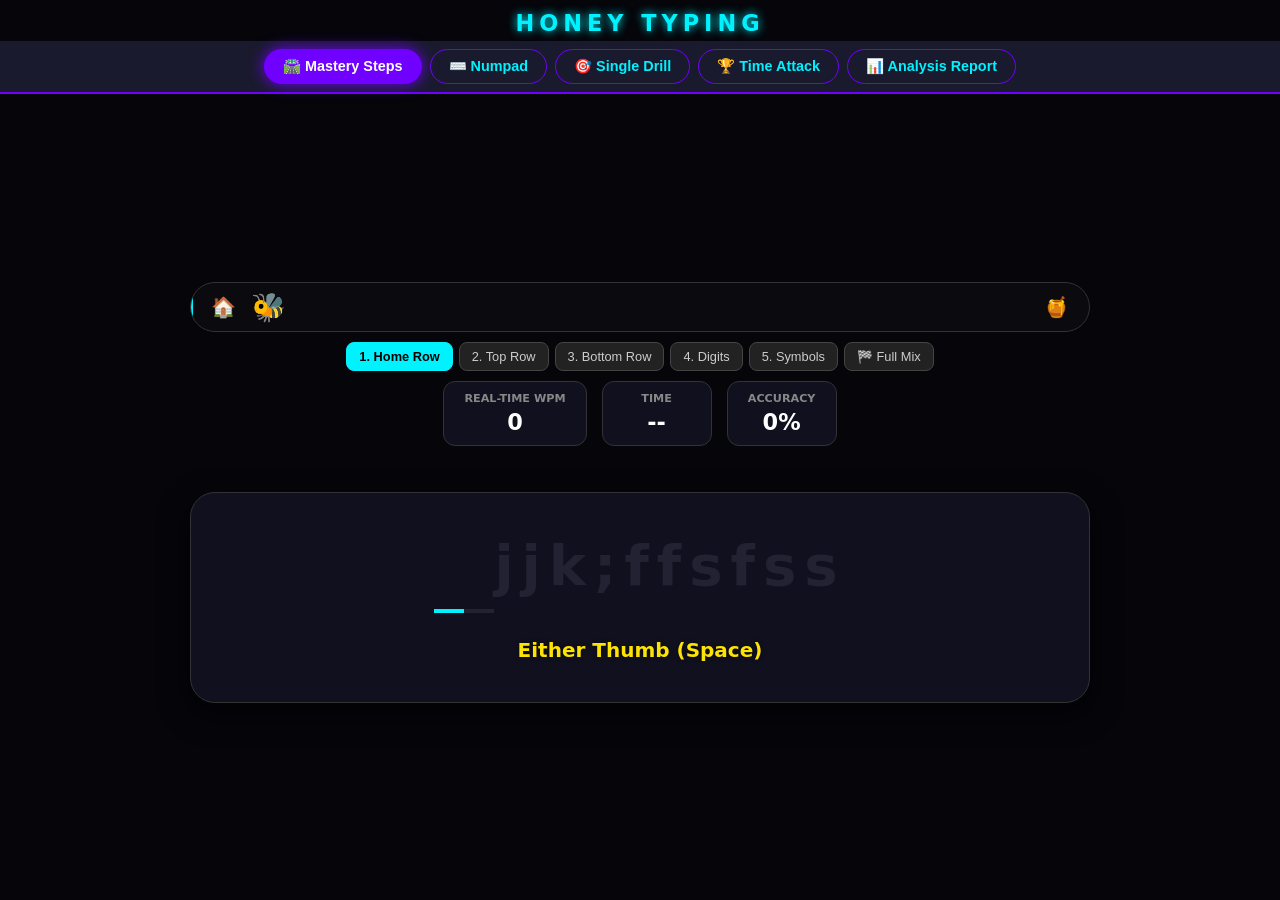
==== commit 88a98325: "back to taja" ====
--- a/index.html
+++ b/index.html
@@ -1,236 +1,432 @@
 <!DOCTYPE html>
-<html lang="ko">
+<html lang="en">
 <head>
-    <meta charset="UTF-8">
-    <meta name="viewport" content="width=device-width, initial-scale=1.0">
-    <title>AXIOMA | 자명한 원리</title>
-    <link href="https://fonts.googleapis.com/css2?family=Noto+Serif+KR:wght@300;600&family=Montserrat:wght@100;300;400&display=swap" rel="stylesheet">
-    <style>
-        :root {
-            --bg-color: #f4f4f2;
-            --text-color: #1a1a1a; /* 본문 먹색 */
-            --sub-text-color: #444; /* 슬로건 및 보조 텍스트 (기존보다 강화) */
-            --accent-color: #777; /* 메뉴 및 구분선 (기존보다 강화) */
-            --max-width: 800px;
-        }
-
-        /* 스크롤바 커스텀 */
-        ::-webkit-scrollbar {
-            width: 6px;
-        }
-        ::-webkit-scrollbar-track {
-            background: var(--bg-color);
-        }
-        ::-webkit-scrollbar-thumb {
-            background: #cbcbca;
-            border-radius: 10px;
-        }
-
-        html {
-            scroll-behavior: smooth;
-        }
-
-        body {
-            margin: 0;
-            padding: 0;
-            background-color: var(--bg-color);
-            color: var(--text-color);
-            font-family: 'Noto Serif KR', serif;
-            line-height: 2;
-            letter-spacing: -0.02em;
-            word-break: keep-all;
-            animation: initialFade 2.5s ease-in-out;
-        }
-
-        @keyframes initialFade {
-            from { opacity: 0; }
-            to { opacity: 1; }
-        }
-
-        .container {
-            width: 90%;
-            max-width: var(--max-width);
-            margin: 0 auto;
-            text-align: center;
-        }
-
-        .hero {
-            height: 100vh;
-            display: flex;
-            flex-direction: column;
-            justify-content: center;
-            align-items: center;
-        }
-
-        .logo {
-            font-family: 'Montserrat', sans-serif;
-            font-weight: 300; /* 100에서 300으로 상향하여 선명도 확보 */
-            font-size: clamp(1.5rem, 5vw, 2.2rem);
-            letter-spacing: 1.2em;
-            text-indent: 1.2em;
-            color: var(--text-color);
-        }
-
-        .slogan {
-            font-size: clamp(0.85rem, 2vw, 0.95rem);
-            font-weight: 400; /* 300에서 400으로 상향 */
-            color: var(--sub-text-color); /* 더 짙은 색상 적용 */
-            margin-top: 5vh;
-            letter-spacing: 0.15em;
-            padding: 0 10px;
-        }
-
-        nav {
-            margin-top: 8vh;
-        }
-
-        nav a {
-            text-decoration: none;
-            color: var(--text-color);
-            font-size: 0.75rem;
-            margin: 0 1.5rem;
-            text-transform: uppercase;
-            font-family: 'Montserrat', sans-serif;
-            letter-spacing: 0.3em;
-            opacity: 0.7; /* 0.5에서 0.7로 상향 */
-            transition: opacity 0.4s;
-            display: inline-block;
-        }
-
-        nav a:hover {
-            opacity: 1;
-        }
-
-        section {
-            padding: 30vh 0;
-            width: 100%;
-            max-width: 550px;
-            margin: 0 auto;
-            text-align: left;
-        }
-
-        h2 {
-            font-family: 'Montserrat', sans-serif;
-            font-weight: 300; /* 100에서 300으로 상향 */
-            letter-spacing: 0.6em;
-            font-size: 0.85rem;
-            margin-bottom: 15vh;
-            text-transform: uppercase;
-            color: var(--accent-color); /* 더 짙은 색상 적용 */
-            text-align: center;
-        }
-
-        .post {
-            margin-bottom: 25vh;
-        }
-
-        .post-title {
-            font-weight: 600;
-            font-size: 1.05rem;
-            margin-bottom: 2rem;
-            color: var(--text-color);
-        }
-
-        .post-content {
-            font-size: 0.95rem;
-            color: #222; /* 미세하게 더 진하게 조정 */
-            font-weight: 300;
-            text-align: justify;
-        }
-
-        .quote-box {
-            margin: 25vh 0;
-            font-style: italic;
-            color: #555; /* 기존 888에서 555로 대폭 강화 */
-            font-size: 0.9rem;
-            text-align: center;
-            line-height: 2.2;
-        }
-
-        .locked {
-            text-align: center;
-            color: #888; /* 기존 bbb에서 888로 강화 */
-            font-size: 0.75rem;
-            letter-spacing: 0.25em;
-            padding: 10vh 0;
-            border-top: 1px solid #dcdcdc;
-            border-bottom: 1px solid #dcdcdc;
-        }
-
-        footer {
-            padding: 15vh 0;
-            font-size: 0.65rem;
-            color: #999; /* 기존 ccc에서 999로 강화 */
-            letter-spacing: 0.4em;
-            text-align: center;
-            font-family: 'Montserrat', sans-serif;
-        }
-
-        @media (max-width: 600px) {
-            nav a {
-                margin: 0.5rem 1rem;
-            }
-            section {
-                padding: 20vh 0;
-            }
-        }
-    </style>
+<meta charset="UTF-8" />
+<title>Honey Typing: Neon Digit & Symbol Master</title>
+<style>
+  :root {
+    --bg-color: #05050a; --card-bg: #10101e; --text-color: #00f2ff;
+    --accent-color: #7000ff; --correct-color: #39ff14; --wrong-color: #ff3131;
+    --timer-color: #fce205; --bee-yellow: #ffd700;
+    --dim-white: #aaaaaa;
+    --bee-speed: 1s;
+  }
+  * { box-sizing: border-box; }
+  body {
+    font-family: 'Segoe UI', system-ui, sans-serif; background: var(--bg-color); color: #fff;
+    margin: 0; padding: 0; display: flex; flex-direction: column; align-items: center;
+    height: 100vh; overflow: hidden;
+  }
+
+  header { width: 100%; text-align: center; padding: 10px 0 5px; }
+  header h1 { margin: 0; font-size: 1.4rem; color: var(--text-color); letter-spacing: 5px; text-shadow: 0 0 10px var(--text-color); }
+
+  nav {
+    width: 100%; background: #1a1a2e; display: flex; justify-content: center;
+    gap: 8px; padding: 8px 0; border-bottom: 2px solid var(--accent-color);
+  }
+  nav button {
+    background: none; border: 1px solid var(--accent-color); color: var(--text-color);
+    padding: 8px 18px; border-radius: 20px; cursor: pointer; transition: 0.3s; font-weight: bold; font-size: 0.9rem;
+  }
+  nav button.active { background: var(--accent-color); color: #fff; box-shadow: 0 0 15px var(--accent-color); }
+
+  .container { 
+    flex: 1; width: 90%; max-width: 900px; display: flex; flex-direction: column; 
+    justify-content: center; align-items: center; padding-bottom: 20px;
+  }
+
+  #bee-track {
+    width: 100%; height: 50px; background: rgba(255,255,255,0.02);
+    border-radius: 25px; margin: 10px 0; position: relative; border: 1px solid #333; overflow: hidden;
+  }
+  #hive, #honey-pot { position: absolute; top: 12px; font-size: 20px; z-index: 5; }
+  #hive { left: 20px; } #honey-pot { right: 20px; }
+  #bee {
+    position: absolute; left: 60px; top: 8px; font-size: 28px;
+    transition: left 0.4s cubic-bezier(0.25, 0.1, 0.25, 1); z-index: 10;
+  }
+  #active-line {
+    position: absolute; top: 0; left: 0; width: 0%; height: 100%;
+    background: linear-gradient(90deg, rgba(112,0,255,0.15), rgba(0,242,255,0.15));
+    border-right: 2px solid var(--text-color); transition: width 0.4s;
+  }
+
+  .selector-bar { display: none; justify-content: center; gap: 6px; margin-bottom: 10px; flex-wrap: wrap; }
+  .sel-btn {
+    padding: 6px 12px; background: #222; border: 1px solid #444; color: #ccc;
+    border-radius: 8px; cursor: pointer; font-size: 0.8rem; transition: 0.2s;
+  }
+  .sel-btn.active { background: var(--text-color); color: #000; font-weight: bold; border-color: var(--text-color); }
+
+  .dashboard { display: flex; justify-content: center; gap: 15px; margin-bottom: 10px; }
+  .stat-card { background: var(--card-bg); padding: 10px 20px; border-radius: 12px; border: 1px solid #333; min-width: 110px; text-align: center; }
+  .stat-label { font-size: 0.7rem; color: #888; display: block; margin-bottom: 4px; font-weight: bold; }
+  .stat-val { font-size: 1.4rem; font-weight: bold; }
+
+  #collection-shelf { display: flex; justify-content: center; gap: 4px; margin-bottom: 8px; min-height: 28px; }
+  .honey-mark { font-size: 18px; filter: drop-shadow(0 0 5px orange); color: var(--dim-white); font-weight: normal; }
+
+  #display-box {
+    width: 100%; background: var(--card-bg); padding: 40px 30px; border-radius: 25px;
+    border: 1px solid #333; position: relative; box-shadow: 0 10px 30px rgba(0,0,0,0.5);
+    display: flex; flex-direction: column; align-items: center; justify-content: center;
+  }
+  #target-text { font-size: 3.5rem; font-weight: bold; min-height: 80px; display: flex; justify-content: center; flex-wrap: wrap; }
+  .char { color: #222233; letter-spacing: 8px; transition: 0.1s; position: relative; border-bottom: 5px solid transparent; }
+  
+  .char.space { color: transparent; min-width: 30px; text-align: center; border-bottom: 4px solid rgba(255,255,255,0.08); }
+  .char.active { color: #fff; border-bottom-color: var(--text-color); }
+  .char.space.active { border-bottom-color: var(--text-color); }
+  .char.correct { color: var(--correct-color); border-bottom-color: transparent; }
+  .char.wrong { color: var(--wrong-color); background: rgba(255,0,0,0.1); border-radius: 5px; }
+
+  #finger-guide { font-size: 1.25rem; color: var(--timer-color); margin-top: 25px; font-weight: bold; height: 1.5rem; text-shadow: 0 0 5px rgba(0,0,0,0.3); }
+
+  #celeb-overlay {
+    position: absolute; top: 0; left: 0; width: 100%; height: 100%;
+    background: rgba(16, 16, 30, 0.98); border-radius: 25px;
+    display: none; flex-direction: column; align-items: center; justify-content: center; z-index: 20;
+    border: 2px solid var(--correct-color);
+  }
+  .celeb-title { font-size: 2rem; color: var(--correct-color); font-weight: bold; margin-bottom: 12px; }
+
+  #analysis-view { width: 100%; display: none; grid-template-columns: repeat(2, 1fr); gap: 15px; text-align: left; }
+  .analysis-card { background: rgba(255,255,255,0.03); padding: 15px; border-radius: 15px; border: 1px solid #222; }
+  .analysis-title { color: var(--text-color); font-size: 0.8rem; margin-bottom: 8px; font-weight: bold; }
+  .weak-key { display: inline-block; background: var(--wrong-color); color: white; padding: 2px 8px; border-radius: 5px; margin-right: 5px; font-weight: bold; }
+
+  #hiddenInput { position: absolute; opacity: 0; pointer-events: none; }
+  .bumble { animation: bumble 1s infinite alternate ease-in-out; }
+  @keyframes bumble { from { transform: rotate(-5deg); } to { transform: rotate(5deg) translateY(-5px); } }
+  .shake { animation: shake 0.2s; }
+  @keyframes shake { 0%, 100% { transform: translateX(0); } 25% { transform: translateX(-8px); } 75% { transform: translateX(8px); } }
+</style>
 </head>
-<body>
-
-    <div class="container">
-        <div class="hero">
-            <div class="logo">AXIOMA</div>
-            <div class="slogan">복잡한 문제일수록, 답은 자명한 원리에 있다.</div>
-            <nav>
-                <a href="#trace">Trace</a>
-                <a href="#logic">Logic</a>
-                <a href="#archive">Archive</a>
-            </nav>
+<body onclick="document.getElementById('hiddenInput').focus()">
+
+<header>
+  <h1>HONEY TYPING</h1>
+</header>
+
+<nav>
+  <button id="nav-step" onclick="switchMainTab('step')">🛣️ Mastery Steps</button>
+  <button id="nav-numpad" onclick="switchMainTab('numpad')">⌨️ Numpad</button>
+  <button id="nav-single" onclick="switchMainTab('single')">🎯 Single Drill</button>
+  <button id="nav-game" onclick="switchMainTab('game')">🏆 Time Attack</button>
+  <button id="nav-report" onclick="switchMainTab('report')">📊 Analysis Report</button>
+</nav>
+
+<div class="container">
+  <div id="bee-track">
+    <div id="hive">🏠</div>
+    <div id="active-line"></div>
+    <div id="bee" class="bumble">🐝</div>
+    <div id="honey-pot">🍯</div>
+  </div>
+
+  <div id="step-selector" class="selector-bar">
+    <button class="sel-btn" onclick="setCourse('alpha-home')">1. Home Row</button>
+    <button class="sel-btn" onclick="setCourse('alpha-top')">2. Top Row</button>
+    <button class="sel-btn" onclick="setCourse('alpha-bot')">3. Bottom Row</button>
+    <button class="sel-btn" onclick="setCourse('digit')">4. Digits</button>
+    <button class="sel-btn" onclick="setCourse('symbol')">5. Symbols</button>
+    <button class="sel-btn" onclick="setCourse('full')">🏁 Full Mix</button>
+  </div>
+
+  <div id="numpad-selector" class="selector-bar">
+    <button class="sel-btn" onclick="setCourse('num-full')">Numpad Master</button>
+  </div>
+
+  <div class="dashboard">
+    <div class="stat-card"><span class="stat-label">REAL-TIME WPM</span><span id="wpm-val" class="stat-val">0</span></div>
+    <div class="stat-card"><span class="stat-label">TIME</span><span id="timer-val" class="stat-val">--</span></div>
+    <div class="stat-card"><span class="stat-label">ACCURACY</span><span id="acc-val" class="stat-val">0%</span></div>
+  </div>
+
+  <div id="collection-shelf"></div>
+
+  <div id="display-box">
+    <div id="typing-view" style="width:100%; text-align:center;">
+        <div id="target-text"></div>
+        <div id="finger-guide"></div>
+    </div>
+    
+    <div id="analysis-view">
+        <div class="analysis-card">
+            <div class="analysis-title">📈 Session Stats</div>
+            <div id="stat-total-chars">Total Keystrokes: 0</div>
+            <div id="stat-avg-wpm">Average Speed: 0 WPM</div>
+            <div id="stat-avg-acc">Average Accuracy: 0%</div>
         </div>
-
-        <div class="quote-box">
-            "진정 가치 있는 것은 효율 나쁜 행위를 통해서만이 획득된다."
+        <div class="analysis-card">
+            <div class="analysis-title">⚠️ Weak Keys (Top 3)</div>
+            <div id="stat-weak-keys">Collecting data...</div>
         </div>
-
-        <section id="trace">
-            <h2>Trace</h2>
-            <div class="post">
-                <div class="post-title">비효율의 가치</div>
-                <div class="post-content">
-                    국토종주를 하며 깨달은 것은, 진정 가치 있는 것은 효율 나쁜 행위를 통해서만이 획득된다는 사실이다. 2026년의 AI 시대에도, 나의 속도로 걷는 완주의 감각은 대체되지 않는다.
-                </div>
-            </div>
-            <div class="post">
-                <div class="post-title">빛으로 그리는 안도</div>
-                <div class="post-content">
-                    사진에 감정을 담을 수 있게 된다면, 강렬함보다는 안도와 다행을 담고 싶다. 행복은 모르겠지만 무탈함을 줄 수 있는 사람으로 남기를 바란다.
-                </div>
-            </div>
-        </section>
-
-        <section id="logic">
-            <h2>Logic</h2>
-            <div class="post">
-                <div class="post-title">원형에 대한 역공학</div>
-                <div class="post-content">
-                    어떤 것들은 눈에 보이지 않지만 존재한다. 복잡한 문제일수록 본질적인 기본이 중요하다. 간결한 원리에 닿기 위해 필요한 것은 정공학을 전제로 한 역공학적 집요함이다.
-                </div>
-            </div>
-        </section>
-
-        <section id="archive">
-            <h2>Archive</h2>
-            <div class="locked">
-                <p>선별된 사유의 기록</p>
-                <p>ACCESS RESTRICTED</p>
-            </div>
-        </section>
-
-        <footer>
-            © 2026 AXIOMA. REVERSE ENGINEERING PHILOSOPHY.
-        </footer>
+        <div class="analysis-card" style="grid-column: span 2;">
+            <div class="analysis-title">🏆 Session Best</div>
+            <div id="stat-best-record">No records yet.</div>
+        </div>
     </div>
 
+    <div id="celeb-overlay">
+      <div id="celeb-title-text" class="celeb-title">🍯 HONEY COLLECTED! 🍯</div>
+      <div id="celeb-stats" style="font-size: 1.4rem; margin-bottom: 20px;"></div>
+      <div id="celeb-subtext" style="color: #888;">Press any key to start the next flight</div>
+    </div>
+  </div>
+</div>
+
+<input type="text" id="hiddenInput" autocomplete="off" autofocus>
+
+<script>
+let sessionHistory = []; 
+let keyMistakes = {};
+let totalTypedInSession = 0;
+let bestWPM = 0;
+let honeyCount = 0;
+let singleKeyCounter = 0;
+
+const FINGER_MAP = {
+  'q':'Left Pinky', 'a':'Left Pinky', 'z':'Left Pinky', '1':'Left Pinky', '!':'L-Pinky + R-Shift',
+  'w':'Left Ring', 's':'Left Ring', 'x':'Left Ring', '2':'Left Ring', '@':'L-Ring + R-Shift',
+  'e':'Left Middle', 'd':'Left Middle', 'c':'Left Middle', '3':'Left Middle', '#':'L-Middle + R-Shift',
+  'r':'Left Index', 'f':'Left Index', 'v':'Left Index', '4':'Left Index', '$':'L-Index + R-Shift',
+  't':'Left Index', 'g':'Left Index', 'b':'Left Index', '5':'Left Index', '%':'L-Index + R-Shift',
+  'y':'Right Index', 'h':'Right Index', 'n':'Right Index', '6':'Right Index', '^':'R-Index + L-Shift',
+  'u':'Right Index', 'j':'Right Index', 'm':'Right Index', '7':'Right Index', '&':'R-Index + L-Shift',
+  'i':'Right Middle', 'k':'Right Middle', ',':'Right Middle', '8':'Right Middle', '*':'R-Middle + L-Shift', '<':'R-Middle + L-Shift',
+  'o':'Right Ring', 'l':'Right Ring', '.':'Right Ring', '9':'Right Ring', '(':'R-Ring + L-Shift', '>':'R-Ring + L-Shift',
+  'p':'Right Pinky', ';':'Right Pinky', '/':'Right Pinky', '0':'Right Pinky', ')':'R-Pinky + L-Shift', ':':'R-Pinky + L-Shift',
+  '-':'Right Pinky', '=':'Right Pinky', '[':'Right Pinky', ']':'Right Pinky', "'":'Right Pinky', '\\':'Right Pinky',
+  '_':'R-Pinky + L-Shift', '+':'R-Pinky + L-Shift', '{':'R-Pinky + L-Shift', '}':'R-Pinky + L-Shift', '|':'R-Pinky + L-Shift', '"':'R-Pinky + L-Shift', '?':'R-Pinky + L-Shift',
+  ' ':'Either Thumb (Space)'
+};
+
+const POOLS = {
+  'alpha-home': "asdfjkl; ", 'alpha-top': "qwertyuiop ", 'alpha-bot': "zxcvbnm,./ ",
+  'digit': "1234567890 ", 'symbol': "!@#$%^&*()_+{}|:\"<>? ", 'num-full': "0123456789+-*/.",
+  'all': "abcdefghijklmnopqrstuvwxyz0123456789!@#$%^&*()_+-=[]{};:'\",./<>?\\ "
+};
+
+const SENTENCES = [
+  "The quick brown fox jumps over the lazy dog.",
+  "Honey Typing makes your fingers dance like a bee.",
+  "Stay hungry, stay foolish. - Steve Jobs",
+  "function honeyTyping() { return 'Delicious!'; }",
+  "Life is 10% what happens and 90% how you react.",
+  "Practice makes perfect. Every keystroke counts!",
+  "01234-5678-8910 symbols: @#$ &*!"
+];
+
+let activeTab = 'step', activeCourse = 'alpha-home', targetText = "", curIdx = 0;
+let typedTotal = 0, mistakeTotal = 0, startTime = null, timer = null, isFinished = false;
+let keyTimes = [], instantWPM = 0, lastInputTime = Date.now();
+
+function switchMainTab(tab) {
+  activeTab = tab;
+  hideCelebration();
+  resetState();
+  
+  document.querySelectorAll('nav button').forEach(b => b.classList.remove('active'));
+  document.getElementById('nav-' + tab).classList.add('active');
+  
+  const typingView = document.getElementById('typing-view');
+  const analysisView = document.getElementById('analysis-view');
+  document.querySelectorAll('.selector-bar').forEach(b => b.style.display = 'none');
+
+  if (tab === 'report') {
+    typingView.style.display = 'none';
+    analysisView.style.display = 'grid';
+    updateAnalysisReport();
+  } else {
+    typingView.style.display = 'block';
+    analysisView.style.display = 'none';
+    if (tab === 'step') document.getElementById('step-selector').style.display = 'flex';
+    if (tab === 'numpad') document.getElementById('numpad-selector').style.display = 'flex';
+    
+    let defaultCourse = tab === 'step' ? 'alpha-home' : (tab === 'numpad' ? 'num-full' : (tab === 'single' ? 'all' : 'game'));
+    setCourse(defaultCourse);
+  }
+}
+
+function setCourse(id) {
+  activeCourse = id;
+  document.querySelectorAll('.sel-btn').forEach(btn => btn.classList.toggle('active', btn.getAttribute('onclick')?.includes(`'${id}'`)));
+  resetState();
+}
+
+function resetState() {
+  clearInterval(timer); startTime = null; timer = null;
+  typedTotal = 0; mistakeTotal = 0; curIdx = 0; instantWPM = 0; keyTimes = []; singleKeyCounter = 0;
+  document.getElementById('wpm-val').textContent = '0';
+  document.getElementById('acc-val').textContent = '0%';
+  document.getElementById('timer-val').textContent = (activeTab === 'game') ? '30' : '--';
+  document.getElementById('celeb-overlay').style.display = 'none';
+  isFinished = false;
+  if (activeTab !== 'report') nextSentence();
+}
+
+function nextSentence() {
+  if (activeTab === 'single') {
+    const pool = POOLS['all'];
+    targetText = pool[Math.floor(Math.random() * pool.length)];
+  } else if (activeCourse === 'game' || activeCourse === 'full') {
+    targetText = SENTENCES[Math.floor(Math.random() * SENTENCES.length)];
+  } else {
+    const pool = POOLS[activeCourse];
+    targetText = "";
+    for(let i=0; i<12; i++) targetText += pool[Math.floor(Math.random() * pool.length)];
+  }
+  curIdx = 0; renderText();
+}
+
+function renderText() {
+  const box = document.getElementById('target-text');
+  box.innerHTML = '';
+  [...targetText].forEach((c, i) => {
+    const span = document.createElement('span');
+    span.textContent = (c === ' ') ? '\u00A0' : c;
+    span.className = 'char' + (c === ' ' ? ' space' : '');
+    if(i === curIdx) span.classList.add('active');
+    if(i < curIdx) span.classList.add('correct');
+    box.appendChild(span);
+  });
+  updateGuide();
+  updateBee();
+}
+
+function updateGuide() {
+  const guide = document.getElementById('finger-guide');
+  let char = targetText[curIdx];
+  guide.textContent = FINGER_MAP[char] || FINGER_MAP[char?.toLowerCase()] || "Check English Mode!";
+}
+
+function updateBee() {
+  let prog = (activeTab === 'single') ? (singleKeyCounter / 20) : (curIdx / targetText.length);
+  prog = Math.min(1, Math.max(0, prog));
+  const trackW = document.getElementById('bee-track').offsetWidth - 120;
+  document.getElementById('bee').style.left = (60 + trackW * prog) + 'px';
+  document.getElementById('active-line').style.width = (prog * 100) + '%';
+}
+
+function addHoneyMark() {
+  honeyCount++;
+  const shelf = document.getElementById('collection-shelf');
+  if (honeyCount < 10) {
+    const jar = document.createElement('span');
+    jar.className = 'honey-mark'; jar.textContent = '🍯';
+    shelf.appendChild(jar);
+  } else {
+    shelf.innerHTML = `<span class="honey-mark">🍯 <span style="color:var(--dim-white); font-size:16px;">X</span> ${honeyCount}</span>`;
+  }
+}
+
+function showCelebration() {
+  isFinished = true;
+  addHoneyMark();
+  
+  const finalWpm = parseInt(document.getElementById('wpm-val').textContent);
+  const finalAcc = parseInt(document.getElementById('acc-val').textContent);
+  sessionHistory.push({ wpm: finalWpm, acc: finalAcc, typed: typedTotal });
+  if (finalWpm > bestWPM) bestWPM = finalWpm;
+
+  const zone = document.getElementById('celeb-overlay');
+  const stats = document.getElementById('celeb-stats');
+  const title = document.getElementById('celeb-title-text');
+  const subtext = document.getElementById('celeb-subtext');
+
+  if (activeTab === 'single') {
+    title.textContent = "🎯 DRILL COMPLETE! 🎯";
+    title.style.color = "var(--text-color)";
+    subtext.textContent = "Drill data has been saved to your report.";
+  } else {
+    title.textContent = "🍯 HONEY COLLECTED! 🍯";
+    title.style.color = "var(--correct-color)";
+    subtext.textContent = "Press any key to start the next flight";
+  }
+
+  stats.innerHTML = `Accuracy: ${finalAcc}% | Speed: ${finalWpm} WPM`;
+  zone.style.display = 'flex';
+}
+
+function hideCelebration() {
+  isFinished = false;
+  document.getElementById('celeb-overlay').style.display = 'none';
+}
+
+function updateAnalysisReport() {
+    if (sessionHistory.length === 0) return;
+    const totalChars = totalTypedInSession;
+    const avgWpm = Math.round(sessionHistory.reduce((a, b) => a + b.wpm, 0) / sessionHistory.length);
+    const avgAcc = Math.round(sessionHistory.reduce((a, b) => a + b.acc, 0) / sessionHistory.length);
+
+    document.getElementById('stat-total-chars').textContent = `Total Keystrokes: ${totalChars}`;
+    document.getElementById('stat-avg-wpm').textContent = `Average Speed: ${avgWpm} WPM`;
+    document.getElementById('stat-avg-acc').textContent = `Average Accuracy: ${avgAcc}%`;
+    document.getElementById('stat-best-record').textContent = `Max Speed: ${bestWPM} WPM (Session Record)`;
+
+    const sortedMistakes = Object.entries(keyMistakes).sort((a, b) => b[1] - a[1]).slice(0, 3);
+    const weakKeyBox = document.getElementById('stat-weak-keys');
+    if (sortedMistakes.length > 0) {
+        weakKeyBox.innerHTML = sortedMistakes.map(m => `<span class="weak-key">${m[0].toUpperCase()}</span>`).join(' ');
+    } else {
+        weakKeyBox.textContent = "Perfect! No frequent mistakes.";
+    }
+}
+
+document.getElementById('hiddenInput').addEventListener('input', (e) => {
+  if (isFinished) { hideCelebration(); resetState(); return; }
+  const char = e.target.value.slice(-1);
+  e.target.value = "";
+  const now = Date.now(); lastInputTime = now;
+  if(!startTime) startTime = now;
+  if(activeTab === 'game' && !timer) startTimer();
+
+  if(char === targetText[curIdx]) {
+    keyTimes.push(now); if(keyTimes.length > 10) keyTimes.shift();
+    curIdx++; typedTotal++; totalTypedInSession++;
+    
+    if (activeTab === 'single') {
+      singleKeyCounter++;
+      if (singleKeyCounter >= 20) showCelebration();
+      else nextSentence();
+    } else if(curIdx >= targetText.length) {
+      if(activeTab === 'game') nextSentence(); else showCelebration();
+    } else { renderText(); }
+
+  } else {
+    mistakeTotal++;
+    const wrongKey = targetText[curIdx].toLowerCase();
+    keyMistakes[wrongKey] = (keyMistakes[wrongKey] || 0) + 1;
+    document.getElementById('display-box').classList.add('shake');
+    setTimeout(() => document.getElementById('display-box').classList.remove('shake'), 200);
+  }
+
+  const acc = typedTotal === 0 ? 0 : Math.round(((typedTotal - mistakeTotal) / typedTotal) * 100);
+  document.getElementById('acc-val').textContent = acc + "%";
+});
+
+function startTimer() {
+  let left = 30;
+  timer = setInterval(() => {
+    left--; document.getElementById('timer-val').textContent = left;
+    if(left <= 0) { clearInterval(timer); showCelebration(); }
+  }, 1000);
+}
+
+setInterval(() => {
+  if (isFinished || !startTime || activeTab === 'report') return;
+  const now = Date.now();
+  if (now - lastInputTime > 500) instantWPM *= 0.94;
+  if (keyTimes.length > 1) {
+    const dur = (keyTimes[keyTimes.length - 1] - keyTimes[0]) / 60000;
+    instantWPM = (instantWPM * 0.7) + ((keyTimes.length / 5) / dur * 0.3);
+  }
+  document.getElementById('wpm-val').textContent = Math.round(instantWPM);
+}, 100);
+
+switchMainTab('step');
+</script>
 </body>
 </html>
